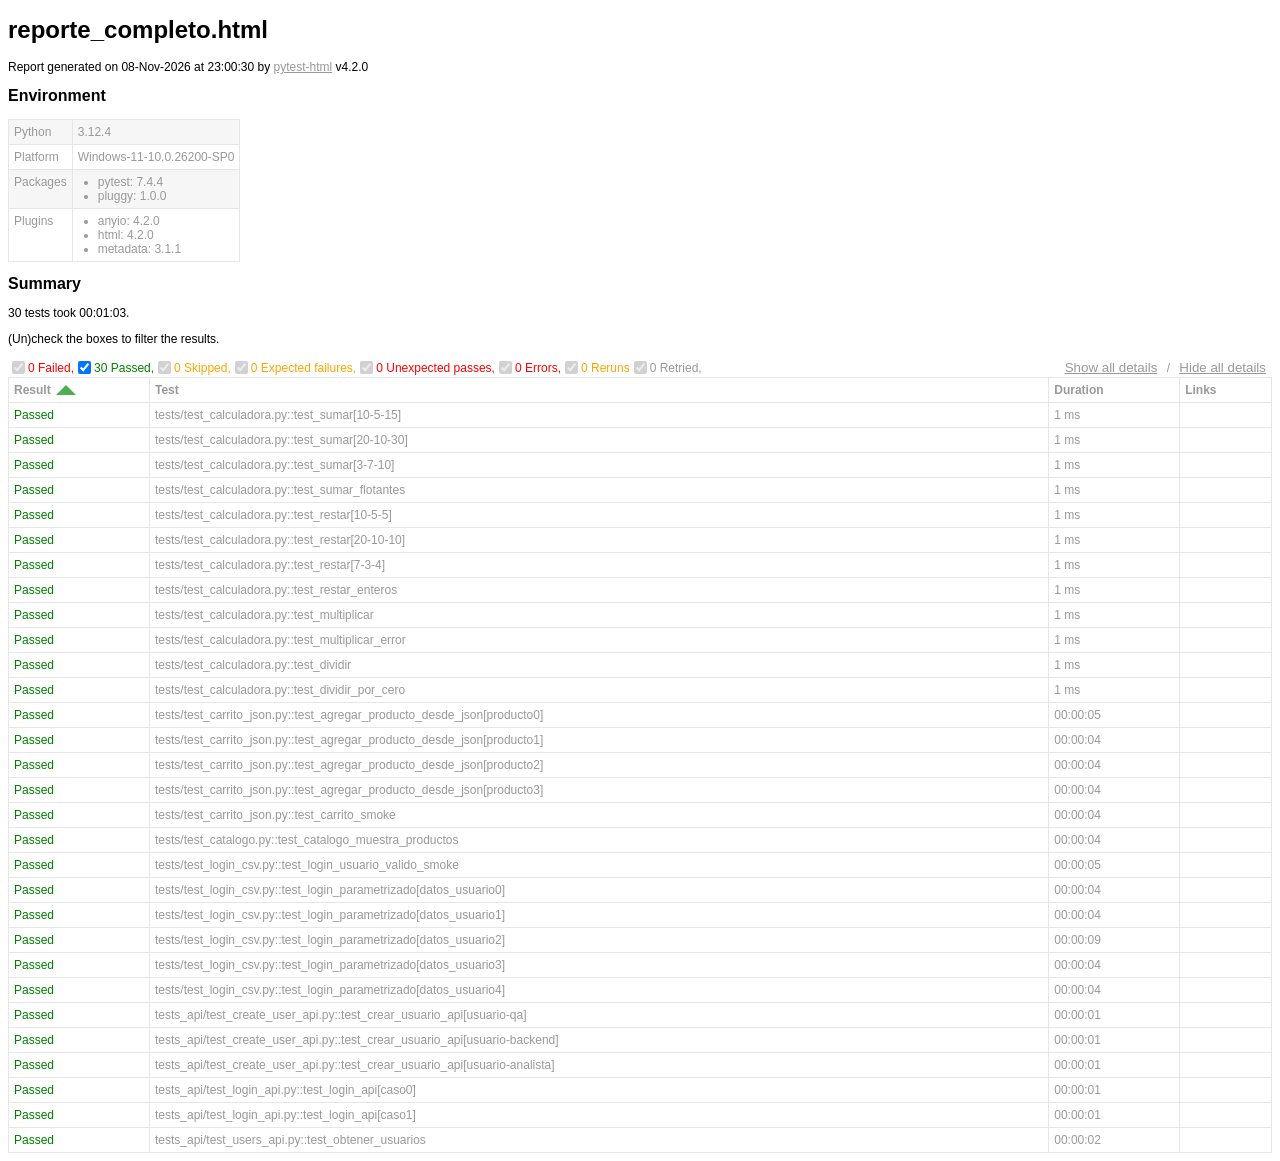
==== reporte_completo.html @ dcd1bd73 "QA: agregar pruebas API de creacion de usuarios y reporte completo" ====
<!DOCTYPE html>
<html>
  <head>
    <meta charset="utf-8"/>
    <title id="head-title">reporte_completo.html</title>
      <style type="text/css">body {
  font-family: Helvetica, Arial, sans-serif;
  font-size: 12px;
  /* do not increase min-width as some may use split screens */
  min-width: 800px;
  color: #999;
}

h1 {
  font-size: 24px;
  color: black;
}

h2 {
  font-size: 16px;
  color: black;
}

p {
  color: black;
}

a {
  color: #999;
}

table {
  border-collapse: collapse;
}

/******************************
 * SUMMARY INFORMATION
 ******************************/
#environment td {
  padding: 5px;
  border: 1px solid #e6e6e6;
  vertical-align: top;
}
#environment tr:nth-child(odd) {
  background-color: #f6f6f6;
}
#environment ul {
  margin: 0;
  padding: 0 20px;
}

/******************************
 * TEST RESULT COLORS
 ******************************/
span.passed,
.passed .col-result {
  color: green;
}

span.skipped,
span.xfailed,
span.rerun,
.skipped .col-result,
.xfailed .col-result,
.rerun .col-result {
  color: orange;
}

span.error,
span.failed,
span.xpassed,
.error .col-result,
.failed .col-result,
.xpassed .col-result {
  color: red;
}

.col-links__extra {
  margin-right: 3px;
}

/******************************
 * RESULTS TABLE
 *
 * 1. Table Layout
 * 2. Extra
 * 3. Sorting items
 *
 ******************************/
/*------------------
 * 1. Table Layout
 *------------------*/
#results-table {
  border: 1px solid #e6e6e6;
  color: #999;
  font-size: 12px;
  width: 100%;
}
#results-table th,
#results-table td {
  padding: 5px;
  border: 1px solid #e6e6e6;
  text-align: left;
}
#results-table th {
  font-weight: bold;
}

/*------------------
 * 2. Extra
 *------------------*/
.logwrapper {
  max-height: 230px;
  overflow-y: scroll;
  background-color: #e6e6e6;
}
.logwrapper.expanded {
  max-height: none;
}
.logwrapper.expanded .logexpander:after {
  content: "collapse [-]";
}
.logwrapper .logexpander {
  z-index: 1;
  position: sticky;
  top: 10px;
  width: max-content;
  border: 1px solid;
  border-radius: 3px;
  padding: 5px 7px;
  margin: 10px 0 10px calc(100% - 80px);
  cursor: pointer;
  background-color: #e6e6e6;
}
.logwrapper .logexpander:after {
  content: "expand [+]";
}
.logwrapper .logexpander:hover {
  color: #000;
  border-color: #000;
}
.logwrapper .log {
  min-height: 40px;
  position: relative;
  top: -50px;
  height: calc(100% + 50px);
  border: 1px solid #e6e6e6;
  color: black;
  display: block;
  font-family: "Courier New", Courier, monospace;
  padding: 5px;
  padding-right: 80px;
  white-space: pre-wrap;
}

div.media {
  border: 1px solid #e6e6e6;
  float: right;
  height: 240px;
  margin: 0 5px;
  overflow: hidden;
  width: 320px;
}

.media-container {
  display: grid;
  grid-template-columns: 25px auto 25px;
  align-items: center;
  flex: 1 1;
  overflow: hidden;
  height: 200px;
}

.media-container--fullscreen {
  grid-template-columns: 0px auto 0px;
}

.media-container__nav--right,
.media-container__nav--left {
  text-align: center;
  cursor: pointer;
}

.media-container__viewport {
  cursor: pointer;
  text-align: center;
  height: inherit;
}
.media-container__viewport img,
.media-container__viewport video {
  object-fit: cover;
  width: 100%;
  max-height: 100%;
}

.media__name,
.media__counter {
  display: flex;
  flex-direction: row;
  justify-content: space-around;
  flex: 0 0 25px;
  align-items: center;
}

.collapsible td:not(.col-links) {
  cursor: pointer;
}
.collapsible td:not(.col-links):hover::after {
  color: #bbb;
  font-style: italic;
  cursor: pointer;
}

.col-result {
  width: 130px;
}
.col-result:hover::after {
  content: " (hide details)";
}

.col-result.collapsed:hover::after {
  content: " (show details)";
}

#environment-header h2:hover::after {
  content: " (hide details)";
  color: #bbb;
  font-style: italic;
  cursor: pointer;
  font-size: 12px;
}

#environment-header.collapsed h2:hover::after {
  content: " (show details)";
  color: #bbb;
  font-style: italic;
  cursor: pointer;
  font-size: 12px;
}

/*------------------
 * 3. Sorting items
 *------------------*/
.sortable {
  cursor: pointer;
}
.sortable.desc:after {
  content: " ";
  position: relative;
  left: 5px;
  bottom: -12.5px;
  border: 10px solid #4caf50;
  border-bottom: 0;
  border-left-color: transparent;
  border-right-color: transparent;
}
.sortable.asc:after {
  content: " ";
  position: relative;
  left: 5px;
  bottom: 12.5px;
  border: 10px solid #4caf50;
  border-top: 0;
  border-left-color: transparent;
  border-right-color: transparent;
}

.hidden, .summary__reload__button.hidden {
  display: none;
}

.summary__data {
  flex: 0 0 550px;
}
.summary__reload {
  flex: 1 1;
  display: flex;
  justify-content: center;
}
.summary__reload__button {
  flex: 0 0 300px;
  display: flex;
  color: white;
  font-weight: bold;
  background-color: #4caf50;
  text-align: center;
  justify-content: center;
  align-items: center;
  border-radius: 3px;
  cursor: pointer;
}
.summary__reload__button:hover {
  background-color: #46a049;
}
.summary__spacer {
  flex: 0 0 550px;
}

.controls {
  display: flex;
  justify-content: space-between;
}

.filters,
.collapse {
  display: flex;
  align-items: center;
}
.filters button,
.collapse button {
  color: #999;
  border: none;
  background: none;
  cursor: pointer;
  text-decoration: underline;
}
.filters button:hover,
.collapse button:hover {
  color: #ccc;
}

.filter__label {
  margin-right: 10px;
}

      </style>
    
  </head>
  <body>
    <h1 id="title">reporte_completo.html</h1>
    <p>Report generated on 08-Nov-2026 at 23:00:30 by <a href="https://pypi.python.org/pypi/pytest-html">pytest-html</a>
        v4.2.0</p>
    <div id="environment-header">
      <h2>Environment</h2>
    </div>
    <table id="environment"></table>
    <!-- TEMPLATES -->
      <template id="template_environment_row">
      <tr>
        <td></td>
        <td></td>
      </tr>
    </template>
    <template id="template_results-table__body--empty">
      <tbody class="results-table-row">
        <tr id="not-found-message">
          <td colspan="4">No results found. Check the filters.</td>
        </tr>
      </tbody>
    </template>
    <template id="template_results-table__tbody">
      <tbody class="results-table-row">
        <tr class="collapsible">
        </tr>
        <tr class="extras-row">
          <td class="extra" colspan="4">
            <div class="extraHTML"></div>
            <div class="media">
              <div class="media-container">
                  <div class="media-container__nav--left">&lt;</div>
                  <div class="media-container__viewport">
                    <img src="" />
                    <video controls>
                      <source src="" type="video/mp4">
                    </video>
                  </div>
                  <div class="media-container__nav--right">&gt;</div>
                </div>
                <div class="media__name"></div>
                <div class="media__counter"></div>
            </div>
            <div class="logwrapper">
              <div class="logexpander"></div>
              <div class="log"></div>
            </div>
          </td>
        </tr>
      </tbody>
    </template>
    <!-- END TEMPLATES -->
    <div class="summary">
      <div class="summary__data">
        <h2>Summary</h2>
        <div class="additional-summary prefix">
        </div>
        <p class="run-count">30 tests took 00:01:03.</p>
        <p class="filter">(Un)check the boxes to filter the results.</p>
        <div class="summary__reload">
          <div class="summary__reload__button hidden" onclick="location.reload()">
            <div>There are still tests running. <br />Reload this page to get the latest results!</div>
          </div>
        </div>
        <div class="summary__spacer"></div>
        <div class="controls">
          <div class="filters">
            <input checked="true" class="filter" name="filter_checkbox" type="checkbox" data-test-result="failed" disabled>
            <span class="failed">0 Failed,</span>
            <input checked="true" class="filter" name="filter_checkbox" type="checkbox" data-test-result="passed" >
            <span class="passed">30 Passed,</span>
            <input checked="true" class="filter" name="filter_checkbox" type="checkbox" data-test-result="skipped" disabled>
            <span class="skipped">0 Skipped,</span>
            <input checked="true" class="filter" name="filter_checkbox" type="checkbox" data-test-result="xfailed" disabled>
            <span class="xfailed">0 Expected failures,</span>
            <input checked="true" class="filter" name="filter_checkbox" type="checkbox" data-test-result="xpassed" disabled>
            <span class="xpassed">0 Unexpected passes,</span>
            <input checked="true" class="filter" name="filter_checkbox" type="checkbox" data-test-result="error" disabled>
            <span class="error">0 Errors,</span>
            <input checked="true" class="filter" name="filter_checkbox" type="checkbox" data-test-result="rerun" disabled>
            <span class="rerun">0 Reruns</span>
            <input checked="true" class="filter" name="filter_checkbox" type="checkbox" data-test-result="retried" disabled>
            <span class="retried">0 Retried,</span>
          </div>
          <div class="collapse">
            <button id="show_all_details">Show all details</button>&nbsp;/&nbsp;<button id="hide_all_details">Hide all details</button>
          </div>
        </div>
      </div>
      <div class="additional-summary summary">
      </div>
      <div class="additional-summary postfix">
      </div>
    </div>
    <table id="results-table">
      <thead id="results-table-head">
        <tr>
          <th class="sortable" data-column-type="result">Result</th>
          <th class="sortable" data-column-type="testId">Test</th>
          <th class="sortable" data-column-type="duration">Duration</th>
          <th>Links</th>
        </tr>
      </thead>
    </table>
  <footer>
    <div id="data-container" data-jsonblob="{&#34;environment&#34;: {&#34;Python&#34;: &#34;3.12.4&#34;, &#34;Platform&#34;: &#34;Windows-11-10.0.26200-SP0&#34;, &#34;Packages&#34;: {&#34;pytest&#34;: &#34;7.4.4&#34;, &#34;pluggy&#34;: &#34;1.0.0&#34;}, &#34;Plugins&#34;: {&#34;anyio&#34;: &#34;4.2.0&#34;, &#34;html&#34;: &#34;4.2.0&#34;, &#34;metadata&#34;: &#34;3.1.1&#34;}}, &#34;tests&#34;: {&#34;tests/test_calculadora.py::test_sumar[10-5-15]&#34;: [{&#34;extras&#34;: [], &#34;result&#34;: &#34;Passed&#34;, &#34;testId&#34;: &#34;tests/test_calculadora.py::test_sumar[10-5-15]&#34;, &#34;duration&#34;: &#34;1 ms&#34;, &#34;resultsTableRow&#34;: [&#34;&lt;td class=\&#34;col-result\&#34;&gt;Passed&lt;/td&gt;&#34;, &#34;&lt;td class=\&#34;col-testId\&#34;&gt;tests/test_calculadora.py::test_sumar[10-5-15]&lt;/td&gt;&#34;, &#34;&lt;td class=\&#34;col-duration\&#34;&gt;1 ms&lt;/td&gt;&#34;, &#34;&lt;td class=\&#34;col-links\&#34;&gt;&lt;/td&gt;&#34;], &#34;log&#34;: &#34;No log output captured.&#34;}], &#34;tests/test_calculadora.py::test_sumar[20-10-30]&#34;: [{&#34;extras&#34;: [], &#34;result&#34;: &#34;Passed&#34;, &#34;testId&#34;: &#34;tests/test_calculadora.py::test_sumar[20-10-30]&#34;, &#34;duration&#34;: &#34;1 ms&#34;, &#34;resultsTableRow&#34;: [&#34;&lt;td class=\&#34;col-result\&#34;&gt;Passed&lt;/td&gt;&#34;, &#34;&lt;td class=\&#34;col-testId\&#34;&gt;tests/test_calculadora.py::test_sumar[20-10-30]&lt;/td&gt;&#34;, &#34;&lt;td class=\&#34;col-duration\&#34;&gt;1 ms&lt;/td&gt;&#34;, &#34;&lt;td class=\&#34;col-links\&#34;&gt;&lt;/td&gt;&#34;], &#34;log&#34;: &#34;No log output captured.&#34;}], &#34;tests/test_calculadora.py::test_sumar[3-7-10]&#34;: [{&#34;extras&#34;: [], &#34;result&#34;: &#34;Passed&#34;, &#34;testId&#34;: &#34;tests/test_calculadora.py::test_sumar[3-7-10]&#34;, &#34;duration&#34;: &#34;1 ms&#34;, &#34;resultsTableRow&#34;: [&#34;&lt;td class=\&#34;col-result\&#34;&gt;Passed&lt;/td&gt;&#34;, &#34;&lt;td class=\&#34;col-testId\&#34;&gt;tests/test_calculadora.py::test_sumar[3-7-10]&lt;/td&gt;&#34;, &#34;&lt;td class=\&#34;col-duration\&#34;&gt;1 ms&lt;/td&gt;&#34;, &#34;&lt;td class=\&#34;col-links\&#34;&gt;&lt;/td&gt;&#34;], &#34;log&#34;: &#34;No log output captured.&#34;}], &#34;tests/test_calculadora.py::test_sumar_flotantes&#34;: [{&#34;extras&#34;: [], &#34;result&#34;: &#34;Passed&#34;, &#34;testId&#34;: &#34;tests/test_calculadora.py::test_sumar_flotantes&#34;, &#34;duration&#34;: &#34;1 ms&#34;, &#34;resultsTableRow&#34;: [&#34;&lt;td class=\&#34;col-result\&#34;&gt;Passed&lt;/td&gt;&#34;, &#34;&lt;td class=\&#34;col-testId\&#34;&gt;tests/test_calculadora.py::test_sumar_flotantes&lt;/td&gt;&#34;, &#34;&lt;td class=\&#34;col-duration\&#34;&gt;1 ms&lt;/td&gt;&#34;, &#34;&lt;td class=\&#34;col-links\&#34;&gt;&lt;/td&gt;&#34;], &#34;log&#34;: &#34;No log output captured.&#34;}], &#34;tests/test_calculadora.py::test_restar[10-5-5]&#34;: [{&#34;extras&#34;: [], &#34;result&#34;: &#34;Passed&#34;, &#34;testId&#34;: &#34;tests/test_calculadora.py::test_restar[10-5-5]&#34;, &#34;duration&#34;: &#34;1 ms&#34;, &#34;resultsTableRow&#34;: [&#34;&lt;td class=\&#34;col-result\&#34;&gt;Passed&lt;/td&gt;&#34;, &#34;&lt;td class=\&#34;col-testId\&#34;&gt;tests/test_calculadora.py::test_restar[10-5-5]&lt;/td&gt;&#34;, &#34;&lt;td class=\&#34;col-duration\&#34;&gt;1 ms&lt;/td&gt;&#34;, &#34;&lt;td class=\&#34;col-links\&#34;&gt;&lt;/td&gt;&#34;], &#34;log&#34;: &#34;No log output captured.&#34;}], &#34;tests/test_calculadora.py::test_restar[20-10-10]&#34;: [{&#34;extras&#34;: [], &#34;result&#34;: &#34;Passed&#34;, &#34;testId&#34;: &#34;tests/test_calculadora.py::test_restar[20-10-10]&#34;, &#34;duration&#34;: &#34;1 ms&#34;, &#34;resultsTableRow&#34;: [&#34;&lt;td class=\&#34;col-result\&#34;&gt;Passed&lt;/td&gt;&#34;, &#34;&lt;td class=\&#34;col-testId\&#34;&gt;tests/test_calculadora.py::test_restar[20-10-10]&lt;/td&gt;&#34;, &#34;&lt;td class=\&#34;col-duration\&#34;&gt;1 ms&lt;/td&gt;&#34;, &#34;&lt;td class=\&#34;col-links\&#34;&gt;&lt;/td&gt;&#34;], &#34;log&#34;: &#34;No log output captured.&#34;}], &#34;tests/test_calculadora.py::test_restar[7-3-4]&#34;: [{&#34;extras&#34;: [], &#34;result&#34;: &#34;Passed&#34;, &#34;testId&#34;: &#34;tests/test_calculadora.py::test_restar[7-3-4]&#34;, &#34;duration&#34;: &#34;1 ms&#34;, &#34;resultsTableRow&#34;: [&#34;&lt;td class=\&#34;col-result\&#34;&gt;Passed&lt;/td&gt;&#34;, &#34;&lt;td class=\&#34;col-testId\&#34;&gt;tests/test_calculadora.py::test_restar[7-3-4]&lt;/td&gt;&#34;, &#34;&lt;td class=\&#34;col-duration\&#34;&gt;1 ms&lt;/td&gt;&#34;, &#34;&lt;td class=\&#34;col-links\&#34;&gt;&lt;/td&gt;&#34;], &#34;log&#34;: &#34;No log output captured.&#34;}], &#34;tests/test_calculadora.py::test_restar_enteros&#34;: [{&#34;extras&#34;: [], &#34;result&#34;: &#34;Passed&#34;, &#34;testId&#34;: &#34;tests/test_calculadora.py::test_restar_enteros&#34;, &#34;duration&#34;: &#34;1 ms&#34;, &#34;resultsTableRow&#34;: [&#34;&lt;td class=\&#34;col-result\&#34;&gt;Passed&lt;/td&gt;&#34;, &#34;&lt;td class=\&#34;col-testId\&#34;&gt;tests/test_calculadora.py::test_restar_enteros&lt;/td&gt;&#34;, &#34;&lt;td class=\&#34;col-duration\&#34;&gt;1 ms&lt;/td&gt;&#34;, &#34;&lt;td class=\&#34;col-links\&#34;&gt;&lt;/td&gt;&#34;], &#34;log&#34;: &#34;No log output captured.&#34;}], &#34;tests/test_calculadora.py::test_multiplicar&#34;: [{&#34;extras&#34;: [], &#34;result&#34;: &#34;Passed&#34;, &#34;testId&#34;: &#34;tests/test_calculadora.py::test_multiplicar&#34;, &#34;duration&#34;: &#34;1 ms&#34;, &#34;resultsTableRow&#34;: [&#34;&lt;td class=\&#34;col-result\&#34;&gt;Passed&lt;/td&gt;&#34;, &#34;&lt;td class=\&#34;col-testId\&#34;&gt;tests/test_calculadora.py::test_multiplicar&lt;/td&gt;&#34;, &#34;&lt;td class=\&#34;col-duration\&#34;&gt;1 ms&lt;/td&gt;&#34;, &#34;&lt;td class=\&#34;col-links\&#34;&gt;&lt;/td&gt;&#34;], &#34;log&#34;: &#34;No log output captured.&#34;}], &#34;tests/test_calculadora.py::test_multiplicar_error&#34;: [{&#34;extras&#34;: [], &#34;result&#34;: &#34;Passed&#34;, &#34;testId&#34;: &#34;tests/test_calculadora.py::test_multiplicar_error&#34;, &#34;duration&#34;: &#34;1 ms&#34;, &#34;resultsTableRow&#34;: [&#34;&lt;td class=\&#34;col-result\&#34;&gt;Passed&lt;/td&gt;&#34;, &#34;&lt;td class=\&#34;col-testId\&#34;&gt;tests/test_calculadora.py::test_multiplicar_error&lt;/td&gt;&#34;, &#34;&lt;td class=\&#34;col-duration\&#34;&gt;1 ms&lt;/td&gt;&#34;, &#34;&lt;td class=\&#34;col-links\&#34;&gt;&lt;/td&gt;&#34;], &#34;log&#34;: &#34;No log output captured.&#34;}], &#34;tests/test_calculadora.py::test_dividir&#34;: [{&#34;extras&#34;: [], &#34;result&#34;: &#34;Passed&#34;, &#34;testId&#34;: &#34;tests/test_calculadora.py::test_dividir&#34;, &#34;duration&#34;: &#34;1 ms&#34;, &#34;resultsTableRow&#34;: [&#34;&lt;td class=\&#34;col-result\&#34;&gt;Passed&lt;/td&gt;&#34;, &#34;&lt;td class=\&#34;col-testId\&#34;&gt;tests/test_calculadora.py::test_dividir&lt;/td&gt;&#34;, &#34;&lt;td class=\&#34;col-duration\&#34;&gt;1 ms&lt;/td&gt;&#34;, &#34;&lt;td class=\&#34;col-links\&#34;&gt;&lt;/td&gt;&#34;], &#34;log&#34;: &#34;No log output captured.&#34;}], &#34;tests/test_calculadora.py::test_dividir_por_cero&#34;: [{&#34;extras&#34;: [], &#34;result&#34;: &#34;Passed&#34;, &#34;testId&#34;: &#34;tests/test_calculadora.py::test_dividir_por_cero&#34;, &#34;duration&#34;: &#34;1 ms&#34;, &#34;resultsTableRow&#34;: [&#34;&lt;td class=\&#34;col-result\&#34;&gt;Passed&lt;/td&gt;&#34;, &#34;&lt;td class=\&#34;col-testId\&#34;&gt;tests/test_calculadora.py::test_dividir_por_cero&lt;/td&gt;&#34;, &#34;&lt;td class=\&#34;col-duration\&#34;&gt;1 ms&lt;/td&gt;&#34;, &#34;&lt;td class=\&#34;col-links\&#34;&gt;&lt;/td&gt;&#34;], &#34;log&#34;: &#34;No log output captured.&#34;}], &#34;tests/test_carrito_json.py::test_agregar_producto_desde_json[producto0]&#34;: [{&#34;extras&#34;: [], &#34;result&#34;: &#34;Passed&#34;, &#34;testId&#34;: &#34;tests/test_carrito_json.py::test_agregar_producto_desde_json[producto0]&#34;, &#34;duration&#34;: &#34;00:00:05&#34;, &#34;resultsTableRow&#34;: [&#34;&lt;td class=\&#34;col-result\&#34;&gt;Passed&lt;/td&gt;&#34;, &#34;&lt;td class=\&#34;col-testId\&#34;&gt;tests/test_carrito_json.py::test_agregar_producto_desde_json[producto0]&lt;/td&gt;&#34;, &#34;&lt;td class=\&#34;col-duration\&#34;&gt;00:00:05&lt;/td&gt;&#34;, &#34;&lt;td class=\&#34;col-links\&#34;&gt;&lt;/td&gt;&#34;], &#34;log&#34;: &#34;No log output captured.&#34;}], &#34;tests/test_carrito_json.py::test_agregar_producto_desde_json[producto1]&#34;: [{&#34;extras&#34;: [], &#34;result&#34;: &#34;Passed&#34;, &#34;testId&#34;: &#34;tests/test_carrito_json.py::test_agregar_producto_desde_json[producto1]&#34;, &#34;duration&#34;: &#34;00:00:04&#34;, &#34;resultsTableRow&#34;: [&#34;&lt;td class=\&#34;col-result\&#34;&gt;Passed&lt;/td&gt;&#34;, &#34;&lt;td class=\&#34;col-testId\&#34;&gt;tests/test_carrito_json.py::test_agregar_producto_desde_json[producto1]&lt;/td&gt;&#34;, &#34;&lt;td class=\&#34;col-duration\&#34;&gt;00:00:04&lt;/td&gt;&#34;, &#34;&lt;td class=\&#34;col-links\&#34;&gt;&lt;/td&gt;&#34;], &#34;log&#34;: &#34;No log output captured.&#34;}], &#34;tests/test_carrito_json.py::test_agregar_producto_desde_json[producto2]&#34;: [{&#34;extras&#34;: [], &#34;result&#34;: &#34;Passed&#34;, &#34;testId&#34;: &#34;tests/test_carrito_json.py::test_agregar_producto_desde_json[producto2]&#34;, &#34;duration&#34;: &#34;00:00:04&#34;, &#34;resultsTableRow&#34;: [&#34;&lt;td class=\&#34;col-result\&#34;&gt;Passed&lt;/td&gt;&#34;, &#34;&lt;td class=\&#34;col-testId\&#34;&gt;tests/test_carrito_json.py::test_agregar_producto_desde_json[producto2]&lt;/td&gt;&#34;, &#34;&lt;td class=\&#34;col-duration\&#34;&gt;00:00:04&lt;/td&gt;&#34;, &#34;&lt;td class=\&#34;col-links\&#34;&gt;&lt;/td&gt;&#34;], &#34;log&#34;: &#34;No log output captured.&#34;}], &#34;tests/test_carrito_json.py::test_agregar_producto_desde_json[producto3]&#34;: [{&#34;extras&#34;: [], &#34;result&#34;: &#34;Passed&#34;, &#34;testId&#34;: &#34;tests/test_carrito_json.py::test_agregar_producto_desde_json[producto3]&#34;, &#34;duration&#34;: &#34;00:00:04&#34;, &#34;resultsTableRow&#34;: [&#34;&lt;td class=\&#34;col-result\&#34;&gt;Passed&lt;/td&gt;&#34;, &#34;&lt;td class=\&#34;col-testId\&#34;&gt;tests/test_carrito_json.py::test_agregar_producto_desde_json[producto3]&lt;/td&gt;&#34;, &#34;&lt;td class=\&#34;col-duration\&#34;&gt;00:00:04&lt;/td&gt;&#34;, &#34;&lt;td class=\&#34;col-links\&#34;&gt;&lt;/td&gt;&#34;], &#34;log&#34;: &#34;No log output captured.&#34;}], &#34;tests/test_carrito_json.py::test_carrito_smoke&#34;: [{&#34;extras&#34;: [], &#34;result&#34;: &#34;Passed&#34;, &#34;testId&#34;: &#34;tests/test_carrito_json.py::test_carrito_smoke&#34;, &#34;duration&#34;: &#34;00:00:04&#34;, &#34;resultsTableRow&#34;: [&#34;&lt;td class=\&#34;col-result\&#34;&gt;Passed&lt;/td&gt;&#34;, &#34;&lt;td class=\&#34;col-testId\&#34;&gt;tests/test_carrito_json.py::test_carrito_smoke&lt;/td&gt;&#34;, &#34;&lt;td class=\&#34;col-duration\&#34;&gt;00:00:04&lt;/td&gt;&#34;, &#34;&lt;td class=\&#34;col-links\&#34;&gt;&lt;/td&gt;&#34;], &#34;log&#34;: &#34;No log output captured.&#34;}], &#34;tests/test_catalogo.py::test_catalogo_muestra_productos&#34;: [{&#34;extras&#34;: [], &#34;result&#34;: &#34;Passed&#34;, &#34;testId&#34;: &#34;tests/test_catalogo.py::test_catalogo_muestra_productos&#34;, &#34;duration&#34;: &#34;00:00:04&#34;, &#34;resultsTableRow&#34;: [&#34;&lt;td class=\&#34;col-result\&#34;&gt;Passed&lt;/td&gt;&#34;, &#34;&lt;td class=\&#34;col-testId\&#34;&gt;tests/test_catalogo.py::test_catalogo_muestra_productos&lt;/td&gt;&#34;, &#34;&lt;td class=\&#34;col-duration\&#34;&gt;00:00:04&lt;/td&gt;&#34;, &#34;&lt;td class=\&#34;col-links\&#34;&gt;&lt;/td&gt;&#34;], &#34;log&#34;: &#34;----------------------------- Captured stdout call -----------------------------\nPrimer producto: Sauce Labs Backpack\nPrecio: $29.99\n&#34;}], &#34;tests/test_login_csv.py::test_login_usuario_valido_smoke&#34;: [{&#34;extras&#34;: [], &#34;result&#34;: &#34;Passed&#34;, &#34;testId&#34;: &#34;tests/test_login_csv.py::test_login_usuario_valido_smoke&#34;, &#34;duration&#34;: &#34;00:00:05&#34;, &#34;resultsTableRow&#34;: [&#34;&lt;td class=\&#34;col-result\&#34;&gt;Passed&lt;/td&gt;&#34;, &#34;&lt;td class=\&#34;col-testId\&#34;&gt;tests/test_login_csv.py::test_login_usuario_valido_smoke&lt;/td&gt;&#34;, &#34;&lt;td class=\&#34;col-duration\&#34;&gt;00:00:05&lt;/td&gt;&#34;, &#34;&lt;td class=\&#34;col-links\&#34;&gt;&lt;/td&gt;&#34;], &#34;log&#34;: &#34;No log output captured.&#34;}], &#34;tests/test_login_csv.py::test_login_parametrizado[datos_usuario0]&#34;: [{&#34;extras&#34;: [], &#34;result&#34;: &#34;Passed&#34;, &#34;testId&#34;: &#34;tests/test_login_csv.py::test_login_parametrizado[datos_usuario0]&#34;, &#34;duration&#34;: &#34;00:00:04&#34;, &#34;resultsTableRow&#34;: [&#34;&lt;td class=\&#34;col-result\&#34;&gt;Passed&lt;/td&gt;&#34;, &#34;&lt;td class=\&#34;col-testId\&#34;&gt;tests/test_login_csv.py::test_login_parametrizado[datos_usuario0]&lt;/td&gt;&#34;, &#34;&lt;td class=\&#34;col-duration\&#34;&gt;00:00:04&lt;/td&gt;&#34;, &#34;&lt;td class=\&#34;col-links\&#34;&gt;&lt;/td&gt;&#34;], &#34;log&#34;: &#34;No log output captured.&#34;}], &#34;tests/test_login_csv.py::test_login_parametrizado[datos_usuario1]&#34;: [{&#34;extras&#34;: [], &#34;result&#34;: &#34;Passed&#34;, &#34;testId&#34;: &#34;tests/test_login_csv.py::test_login_parametrizado[datos_usuario1]&#34;, &#34;duration&#34;: &#34;00:00:04&#34;, &#34;resultsTableRow&#34;: [&#34;&lt;td class=\&#34;col-result\&#34;&gt;Passed&lt;/td&gt;&#34;, &#34;&lt;td class=\&#34;col-testId\&#34;&gt;tests/test_login_csv.py::test_login_parametrizado[datos_usuario1]&lt;/td&gt;&#34;, &#34;&lt;td class=\&#34;col-duration\&#34;&gt;00:00:04&lt;/td&gt;&#34;, &#34;&lt;td class=\&#34;col-links\&#34;&gt;&lt;/td&gt;&#34;], &#34;log&#34;: &#34;No log output captured.&#34;}], &#34;tests/test_login_csv.py::test_login_parametrizado[datos_usuario2]&#34;: [{&#34;extras&#34;: [], &#34;result&#34;: &#34;Passed&#34;, &#34;testId&#34;: &#34;tests/test_login_csv.py::test_login_parametrizado[datos_usuario2]&#34;, &#34;duration&#34;: &#34;00:00:09&#34;, &#34;resultsTableRow&#34;: [&#34;&lt;td class=\&#34;col-result\&#34;&gt;Passed&lt;/td&gt;&#34;, &#34;&lt;td class=\&#34;col-testId\&#34;&gt;tests/test_login_csv.py::test_login_parametrizado[datos_usuario2]&lt;/td&gt;&#34;, &#34;&lt;td class=\&#34;col-duration\&#34;&gt;00:00:09&lt;/td&gt;&#34;, &#34;&lt;td class=\&#34;col-links\&#34;&gt;&lt;/td&gt;&#34;], &#34;log&#34;: &#34;No log output captured.&#34;}], &#34;tests/test_login_csv.py::test_login_parametrizado[datos_usuario3]&#34;: [{&#34;extras&#34;: [], &#34;result&#34;: &#34;Passed&#34;, &#34;testId&#34;: &#34;tests/test_login_csv.py::test_login_parametrizado[datos_usuario3]&#34;, &#34;duration&#34;: &#34;00:00:04&#34;, &#34;resultsTableRow&#34;: [&#34;&lt;td class=\&#34;col-result\&#34;&gt;Passed&lt;/td&gt;&#34;, &#34;&lt;td class=\&#34;col-testId\&#34;&gt;tests/test_login_csv.py::test_login_parametrizado[datos_usuario3]&lt;/td&gt;&#34;, &#34;&lt;td class=\&#34;col-duration\&#34;&gt;00:00:04&lt;/td&gt;&#34;, &#34;&lt;td class=\&#34;col-links\&#34;&gt;&lt;/td&gt;&#34;], &#34;log&#34;: &#34;No log output captured.&#34;}], &#34;tests/test_login_csv.py::test_login_parametrizado[datos_usuario4]&#34;: [{&#34;extras&#34;: [], &#34;result&#34;: &#34;Passed&#34;, &#34;testId&#34;: &#34;tests/test_login_csv.py::test_login_parametrizado[datos_usuario4]&#34;, &#34;duration&#34;: &#34;00:00:04&#34;, &#34;resultsTableRow&#34;: [&#34;&lt;td class=\&#34;col-result\&#34;&gt;Passed&lt;/td&gt;&#34;, &#34;&lt;td class=\&#34;col-testId\&#34;&gt;tests/test_login_csv.py::test_login_parametrizado[datos_usuario4]&lt;/td&gt;&#34;, &#34;&lt;td class=\&#34;col-duration\&#34;&gt;00:00:04&lt;/td&gt;&#34;, &#34;&lt;td class=\&#34;col-links\&#34;&gt;&lt;/td&gt;&#34;], &#34;log&#34;: &#34;No log output captured.&#34;}], &#34;tests_api/test_create_user_api.py::test_crear_usuario_api[usuario-qa]&#34;: [{&#34;extras&#34;: [], &#34;result&#34;: &#34;Passed&#34;, &#34;testId&#34;: &#34;tests_api/test_create_user_api.py::test_crear_usuario_api[usuario-qa]&#34;, &#34;duration&#34;: &#34;00:00:01&#34;, &#34;resultsTableRow&#34;: [&#34;&lt;td class=\&#34;col-result\&#34;&gt;Passed&lt;/td&gt;&#34;, &#34;&lt;td class=\&#34;col-testId\&#34;&gt;tests_api/test_create_user_api.py::test_crear_usuario_api[usuario-qa]&lt;/td&gt;&#34;, &#34;&lt;td class=\&#34;col-duration\&#34;&gt;00:00:01&lt;/td&gt;&#34;, &#34;&lt;td class=\&#34;col-links\&#34;&gt;&lt;/td&gt;&#34;], &#34;log&#34;: &#34;No log output captured.&#34;}], &#34;tests_api/test_create_user_api.py::test_crear_usuario_api[usuario-backend]&#34;: [{&#34;extras&#34;: [], &#34;result&#34;: &#34;Passed&#34;, &#34;testId&#34;: &#34;tests_api/test_create_user_api.py::test_crear_usuario_api[usuario-backend]&#34;, &#34;duration&#34;: &#34;00:00:01&#34;, &#34;resultsTableRow&#34;: [&#34;&lt;td class=\&#34;col-result\&#34;&gt;Passed&lt;/td&gt;&#34;, &#34;&lt;td class=\&#34;col-testId\&#34;&gt;tests_api/test_create_user_api.py::test_crear_usuario_api[usuario-backend]&lt;/td&gt;&#34;, &#34;&lt;td class=\&#34;col-duration\&#34;&gt;00:00:01&lt;/td&gt;&#34;, &#34;&lt;td class=\&#34;col-links\&#34;&gt;&lt;/td&gt;&#34;], &#34;log&#34;: &#34;No log output captured.&#34;}], &#34;tests_api/test_create_user_api.py::test_crear_usuario_api[usuario-analista]&#34;: [{&#34;extras&#34;: [], &#34;result&#34;: &#34;Passed&#34;, &#34;testId&#34;: &#34;tests_api/test_create_user_api.py::test_crear_usuario_api[usuario-analista]&#34;, &#34;duration&#34;: &#34;00:00:01&#34;, &#34;resultsTableRow&#34;: [&#34;&lt;td class=\&#34;col-result\&#34;&gt;Passed&lt;/td&gt;&#34;, &#34;&lt;td class=\&#34;col-testId\&#34;&gt;tests_api/test_create_user_api.py::test_crear_usuario_api[usuario-analista]&lt;/td&gt;&#34;, &#34;&lt;td class=\&#34;col-duration\&#34;&gt;00:00:01&lt;/td&gt;&#34;, &#34;&lt;td class=\&#34;col-links\&#34;&gt;&lt;/td&gt;&#34;], &#34;log&#34;: &#34;No log output captured.&#34;}], &#34;tests_api/test_login_api.py::test_login_api[caso0]&#34;: [{&#34;extras&#34;: [], &#34;result&#34;: &#34;Passed&#34;, &#34;testId&#34;: &#34;tests_api/test_login_api.py::test_login_api[caso0]&#34;, &#34;duration&#34;: &#34;00:00:01&#34;, &#34;resultsTableRow&#34;: [&#34;&lt;td class=\&#34;col-result\&#34;&gt;Passed&lt;/td&gt;&#34;, &#34;&lt;td class=\&#34;col-testId\&#34;&gt;tests_api/test_login_api.py::test_login_api[caso0]&lt;/td&gt;&#34;, &#34;&lt;td class=\&#34;col-duration\&#34;&gt;00:00:01&lt;/td&gt;&#34;, &#34;&lt;td class=\&#34;col-links\&#34;&gt;&lt;/td&gt;&#34;], &#34;log&#34;: &#34;No log output captured.&#34;}], &#34;tests_api/test_login_api.py::test_login_api[caso1]&#34;: [{&#34;extras&#34;: [], &#34;result&#34;: &#34;Passed&#34;, &#34;testId&#34;: &#34;tests_api/test_login_api.py::test_login_api[caso1]&#34;, &#34;duration&#34;: &#34;00:00:01&#34;, &#34;resultsTableRow&#34;: [&#34;&lt;td class=\&#34;col-result\&#34;&gt;Passed&lt;/td&gt;&#34;, &#34;&lt;td class=\&#34;col-testId\&#34;&gt;tests_api/test_login_api.py::test_login_api[caso1]&lt;/td&gt;&#34;, &#34;&lt;td class=\&#34;col-duration\&#34;&gt;00:00:01&lt;/td&gt;&#34;, &#34;&lt;td class=\&#34;col-links\&#34;&gt;&lt;/td&gt;&#34;], &#34;log&#34;: &#34;No log output captured.&#34;}], &#34;tests_api/test_users_api.py::test_obtener_usuarios&#34;: [{&#34;extras&#34;: [], &#34;result&#34;: &#34;Passed&#34;, &#34;testId&#34;: &#34;tests_api/test_users_api.py::test_obtener_usuarios&#34;, &#34;duration&#34;: &#34;00:00:02&#34;, &#34;resultsTableRow&#34;: [&#34;&lt;td class=\&#34;col-result\&#34;&gt;Passed&lt;/td&gt;&#34;, &#34;&lt;td class=\&#34;col-testId\&#34;&gt;tests_api/test_users_api.py::test_obtener_usuarios&lt;/td&gt;&#34;, &#34;&lt;td class=\&#34;col-duration\&#34;&gt;00:00:02&lt;/td&gt;&#34;, &#34;&lt;td class=\&#34;col-links\&#34;&gt;&lt;/td&gt;&#34;], &#34;log&#34;: &#34;No log output captured.&#34;}]}, &#34;renderCollapsed&#34;: [&#34;passed&#34;], &#34;initialSort&#34;: &#34;result&#34;, &#34;title&#34;: &#34;reporte_completo.html&#34;}"></div>
    <script>
      (function(){function r(e,n,t){function o(i,f){if(!n[i]){if(!e[i]){var c="function"==typeof require&&require;if(!f&&c)return c(i,!0);if(u)return u(i,!0);var a=new Error("Cannot find module '"+i+"'");throw a.code="MODULE_NOT_FOUND",a}var p=n[i]={exports:{}};e[i][0].call(p.exports,function(r){var n=e[i][1][r];return o(n||r)},p,p.exports,r,e,n,t)}return n[i].exports}for(var u="function"==typeof require&&require,i=0;i<t.length;i++)o(t[i]);return o}return r})()({1:[function(require,module,exports){
const { getCollapsedCategory, setCollapsedIds } = require('./storage.js')

class DataManager {
    setManager(data) {
        const collapsedCategories = [...getCollapsedCategory(data.renderCollapsed)]
        const collapsedIds = []
        const tests = Object.values(data.tests).flat().map((test, index) => {
            const collapsed = collapsedCategories.includes(test.result.toLowerCase())
            const id = `test_${index}`
            if (collapsed) {
                collapsedIds.push(id)
            }
            return {
                ...test,
                id,
                collapsed,
            }
        })
        const dataBlob = { ...data, tests }
        this.data = { ...dataBlob }
        this.renderData = { ...dataBlob }
        setCollapsedIds(collapsedIds)
    }

    get allData() {
        return { ...this.data }
    }

    resetRender() {
        this.renderData = { ...this.data }
    }

    setRender(data) {
        this.renderData.tests = [...data]
    }

    toggleCollapsedItem(id) {
        this.renderData.tests = this.renderData.tests.map((test) =>
            test.id === id ? { ...test, collapsed: !test.collapsed } : test,
        )
    }

    set allCollapsed(collapsed) {
        this.renderData = { ...this.renderData, tests: [...this.renderData.tests.map((test) => (
            { ...test, collapsed }
        ))] }
    }

    get testSubset() {
        return [...this.renderData.tests]
    }

    get environment() {
        return this.renderData.environment
    }

    get initialSort() {
        return this.data.initialSort
    }
}

module.exports = {
    manager: new DataManager(),
}

},{"./storage.js":8}],2:[function(require,module,exports){
const mediaViewer = require('./mediaviewer.js')
const templateEnvRow = document.getElementById('template_environment_row')
const templateResult = document.getElementById('template_results-table__tbody')

function htmlToElements(html) {
    const temp = document.createElement('template')
    temp.innerHTML = html
    return temp.content.childNodes
}

const find = (selector, elem) => {
    if (!elem) {
        elem = document
    }
    return elem.querySelector(selector)
}

const findAll = (selector, elem) => {
    if (!elem) {
        elem = document
    }
    return [...elem.querySelectorAll(selector)]
}

const dom = {
    getStaticRow: (key, value) => {
        const envRow = templateEnvRow.content.cloneNode(true)
        const isObj = typeof value === 'object' && value !== null
        const values = isObj ? Object.keys(value).map((k) => `${k}: ${value[k]}`) : null

        const valuesElement = htmlToElements(
            values ? `<ul>${values.map((val) => `<li>${val}</li>`).join('')}<ul>` : `<div>${value}</div>`)[0]
        const td = findAll('td', envRow)
        td[0].textContent = key
        td[1].appendChild(valuesElement)

        return envRow
    },
    getResultTBody: ({ testId, id, log, extras, resultsTableRow, tableHtml, result, collapsed }) => {
        const resultBody = templateResult.content.cloneNode(true)
        resultBody.querySelector('tbody').classList.add(result.toLowerCase())
        resultBody.querySelector('tbody').id = testId
        resultBody.querySelector('.collapsible').dataset.id = id

        resultsTableRow.forEach((html) => {
            const t = document.createElement('template')
            t.innerHTML = html
            resultBody.querySelector('.collapsible').appendChild(t.content)
        })

        if (log) {
            // Wrap lines starting with "E" with span.error to color those lines red
            const wrappedLog = log.replace(/^E.*$/gm, (match) => `<span class="error">${match}</span>`)
            resultBody.querySelector('.log').innerHTML = wrappedLog
        } else {
            resultBody.querySelector('.log').remove()
        }

        if (collapsed) {
            resultBody.querySelector('.collapsible > .col-result')?.classList.add('collapsed')
            resultBody.querySelector('.extras-row').classList.add('hidden')
        } else {
            resultBody.querySelector('.collapsible > .col-result')?.classList.remove('collapsed')
        }

        const media = []
        extras?.forEach(({ name, format_type, content }) => {
            if (['image', 'video'].includes(format_type)) {
                media.push({ path: content, name, format_type })
            }

            if (format_type === 'html') {
                resultBody.querySelector('.extraHTML').insertAdjacentHTML('beforeend', `<div>${content}</div>`)
            }
        })
        mediaViewer.setup(resultBody, media)

        // Add custom html from the pytest_html_results_table_html hook
        tableHtml?.forEach((item) => {
            resultBody.querySelector('td[class="extra"]').insertAdjacentHTML('beforeend', item)
        })

        return resultBody
    },
}

module.exports = {
    dom,
    htmlToElements,
    find,
    findAll,
}

},{"./mediaviewer.js":6}],3:[function(require,module,exports){
const { manager } = require('./datamanager.js')
const { doSort } = require('./sort.js')
const storageModule = require('./storage.js')

const getFilteredSubSet = (filter) =>
    manager.allData.tests.filter(({ result }) => filter.includes(result.toLowerCase()))

const doInitFilter = () => {
    const currentFilter = storageModule.getVisible()
    const filteredSubset = getFilteredSubSet(currentFilter)
    manager.setRender(filteredSubset)
}

const doFilter = (type, show) => {
    if (show) {
        storageModule.showCategory(type)
    } else {
        storageModule.hideCategory(type)
    }

    const currentFilter = storageModule.getVisible()
    const filteredSubset = getFilteredSubSet(currentFilter)
    manager.setRender(filteredSubset)

    const sortColumn = storageModule.getSort()
    doSort(sortColumn, true)
}

module.exports = {
    doFilter,
    doInitFilter,
}

},{"./datamanager.js":1,"./sort.js":7,"./storage.js":8}],4:[function(require,module,exports){
const { redraw, bindEvents, renderStatic } = require('./main.js')
const { doInitFilter } = require('./filter.js')
const { doInitSort } = require('./sort.js')
const { manager } = require('./datamanager.js')
const data = JSON.parse(document.getElementById('data-container').dataset.jsonblob)

function init() {
    manager.setManager(data)
    doInitFilter()
    doInitSort()
    renderStatic()
    redraw()
    bindEvents()
}

init()

},{"./datamanager.js":1,"./filter.js":3,"./main.js":5,"./sort.js":7}],5:[function(require,module,exports){
const { dom, find, findAll } = require('./dom.js')
const { manager } = require('./datamanager.js')
const { doSort } = require('./sort.js')
const { doFilter } = require('./filter.js')
const {
    getVisible,
    getCollapsedIds,
    setCollapsedIds,
    getSort,
    getSortDirection,
    possibleFilters,
} = require('./storage.js')

const removeChildren = (node) => {
    while (node.firstChild) {
        node.removeChild(node.firstChild)
    }
}

const renderStatic = () => {
    const renderEnvironmentTable = () => {
        const environment = manager.environment
        const rows = Object.keys(environment).map((key) => dom.getStaticRow(key, environment[key]))
        const table = document.getElementById('environment')
        removeChildren(table)
        rows.forEach((row) => table.appendChild(row))
    }
    renderEnvironmentTable()
}

const addItemToggleListener = (elem) => {
    elem.addEventListener('click', ({ target }) => {
        const id = target.parentElement.dataset.id
        manager.toggleCollapsedItem(id)

        const collapsedIds = getCollapsedIds()
        if (collapsedIds.includes(id)) {
            const updated = collapsedIds.filter((item) => item !== id)
            setCollapsedIds(updated)
        } else {
            collapsedIds.push(id)
            setCollapsedIds(collapsedIds)
        }
        redraw()
    })
}

const renderContent = (tests) => {
    const sortAttr = getSort(manager.initialSort)
    const sortAsc = JSON.parse(getSortDirection())
    const rows = tests.map(dom.getResultTBody)
    const table = document.getElementById('results-table')
    const tableHeader = document.getElementById('results-table-head')

    const newTable = document.createElement('table')
    newTable.id = 'results-table'

    // remove all sorting classes and set the relevant
    findAll('.sortable', tableHeader).forEach((elem) => elem.classList.remove('asc', 'desc'))
    tableHeader.querySelector(`.sortable[data-column-type="${sortAttr}"]`)?.classList.add(sortAsc ? 'desc' : 'asc')
    newTable.appendChild(tableHeader)

    if (!rows.length) {
        const emptyTable = document.getElementById('template_results-table__body--empty').content.cloneNode(true)
        newTable.appendChild(emptyTable)
    } else {
        rows.forEach((row) => {
            if (!!row) {
                findAll('.collapsible td:not(.col-links', row).forEach(addItemToggleListener)
                find('.logexpander', row).addEventListener('click',
                    (evt) => evt.target.parentNode.classList.toggle('expanded'),
                )
                newTable.appendChild(row)
            }
        })
    }

    table.replaceWith(newTable)
}

const renderDerived = () => {
    const currentFilter = getVisible()
    possibleFilters.forEach((result) => {
        const input = document.querySelector(`input[data-test-result="${result}"]`)
        input.checked = currentFilter.includes(result)
    })
}

const bindEvents = () => {
    const filterColumn = (evt) => {
        const { target: element } = evt
        const { testResult } = element.dataset

        doFilter(testResult, element.checked)
        const collapsedIds = getCollapsedIds()
        const updated = manager.renderData.tests.map((test) => {
            return {
                ...test,
                collapsed: collapsedIds.includes(test.id),
            }
        })
        manager.setRender(updated)
        redraw()
    }

    const header = document.getElementById('environment-header')
    header.addEventListener('click', () => {
        const table = document.getElementById('environment')
        table.classList.toggle('hidden')
        header.classList.toggle('collapsed')
    })

    findAll('input[name="filter_checkbox"]').forEach((elem) => {
        elem.addEventListener('click', filterColumn)
    })

    findAll('.sortable').forEach((elem) => {
        elem.addEventListener('click', (evt) => {
            const { target: element } = evt
            const { columnType } = element.dataset
            doSort(columnType)
            redraw()
        })
    })

    document.getElementById('show_all_details').addEventListener('click', () => {
        manager.allCollapsed = false
        setCollapsedIds([])
        redraw()
    })
    document.getElementById('hide_all_details').addEventListener('click', () => {
        manager.allCollapsed = true
        const allIds = manager.renderData.tests.map((test) => test.id)
        setCollapsedIds(allIds)
        redraw()
    })
}

const redraw = () => {
    const { testSubset } = manager

    renderContent(testSubset)
    renderDerived()
}

module.exports = {
    redraw,
    bindEvents,
    renderStatic,
}

},{"./datamanager.js":1,"./dom.js":2,"./filter.js":3,"./sort.js":7,"./storage.js":8}],6:[function(require,module,exports){
class MediaViewer {
    constructor(assets) {
        this.assets = assets
        this.index = 0
    }

    nextActive() {
        this.index = this.index === this.assets.length - 1 ? 0 : this.index + 1
        return [this.activeFile, this.index]
    }

    prevActive() {
        this.index = this.index === 0 ? this.assets.length - 1 : this.index -1
        return [this.activeFile, this.index]
    }

    get currentIndex() {
        return this.index
    }

    get activeFile() {
        return this.assets[this.index]
    }
}


const setup = (resultBody, assets) => {
    if (!assets.length) {
        resultBody.querySelector('.media').classList.add('hidden')
        return
    }

    const mediaViewer = new MediaViewer(assets)
    const container = resultBody.querySelector('.media-container')
    const leftArrow = resultBody.querySelector('.media-container__nav--left')
    const rightArrow = resultBody.querySelector('.media-container__nav--right')
    const mediaName = resultBody.querySelector('.media__name')
    const counter = resultBody.querySelector('.media__counter')
    const imageEl = resultBody.querySelector('img')
    const sourceEl = resultBody.querySelector('source')
    const videoEl = resultBody.querySelector('video')

    const setImg = (media, index) => {
        if (media?.format_type === 'image') {
            imageEl.src = media.path

            imageEl.classList.remove('hidden')
            videoEl.classList.add('hidden')
        } else if (media?.format_type === 'video') {
            sourceEl.src = media.path

            videoEl.classList.remove('hidden')
            imageEl.classList.add('hidden')
        }

        mediaName.innerText = media?.name
        counter.innerText = `${index + 1} / ${assets.length}`
    }
    setImg(mediaViewer.activeFile, mediaViewer.currentIndex)

    const moveLeft = () => {
        const [media, index] = mediaViewer.prevActive()
        setImg(media, index)
    }
    const doRight = () => {
        const [media, index] = mediaViewer.nextActive()
        setImg(media, index)
    }
    const openImg = () => {
        window.open(mediaViewer.activeFile.path, '_blank')
    }
    if (assets.length === 1) {
        container.classList.add('media-container--fullscreen')
    } else {
        leftArrow.addEventListener('click', moveLeft)
        rightArrow.addEventListener('click', doRight)
    }
    imageEl.addEventListener('click', openImg)
}

module.exports = {
    setup,
}

},{}],7:[function(require,module,exports){
const { manager } = require('./datamanager.js')
const storageModule = require('./storage.js')

const genericSort = (list, key, ascending, customOrder) => {
    let sorted
    if (customOrder) {
        sorted = list.sort((a, b) => {
            const aValue = a.result.toLowerCase()
            const bValue = b.result.toLowerCase()

            const aIndex = customOrder.findIndex((item) => item.toLowerCase() === aValue)
            const bIndex = customOrder.findIndex((item) => item.toLowerCase() === bValue)

            // Compare the indices to determine the sort order
            return aIndex - bIndex
        })
    } else {
        sorted = list.sort((a, b) => a[key] === b[key] ? 0 : a[key] > b[key] ? 1 : -1)
    }

    if (ascending) {
        sorted.reverse()
    }
    return sorted
}

const durationSort = (list, ascending) => {
    const parseDuration = (duration) => {
        if (duration.includes(':')) {
            // If it's in the format "HH:mm:ss"
            const [hours, minutes, seconds] = duration.split(':').map(Number)
            return (hours * 3600 + minutes * 60 + seconds) * 1000
        } else {
            // If it's in the format "nnn ms"
            return parseInt(duration)
        }
    }
    const sorted = list.sort((a, b) => parseDuration(a['duration']) - parseDuration(b['duration']))
    if (ascending) {
        sorted.reverse()
    }
    return sorted
}

const doInitSort = () => {
    const type = storageModule.getSort(manager.initialSort)
    const ascending = storageModule.getSortDirection()
    const list = manager.testSubset
    const initialOrder = ['Error', 'Failed', 'Rerun', 'XFailed', 'XPassed', 'Skipped', 'Passed']

    storageModule.setSort(type)
    storageModule.setSortDirection(ascending)

    if (type?.toLowerCase() === 'original') {
        manager.setRender(list)
    } else {
        let sortedList
        switch (type) {
        case 'duration':
            sortedList = durationSort(list, ascending)
            break
        case 'result':
            sortedList = genericSort(list, type, ascending, initialOrder)
            break
        default:
            sortedList = genericSort(list, type, ascending)
            break
        }
        manager.setRender(sortedList)
    }
}

const doSort = (type, skipDirection) => {
    const newSortType = storageModule.getSort(manager.initialSort) !== type
    const currentAsc = storageModule.getSortDirection()
    let ascending
    if (skipDirection) {
        ascending = currentAsc
    } else {
        ascending = newSortType ? false : !currentAsc
    }
    storageModule.setSort(type)
    storageModule.setSortDirection(ascending)

    const list = manager.testSubset
    const sortedList = type === 'duration' ? durationSort(list, ascending) : genericSort(list, type, ascending)
    manager.setRender(sortedList)
}

module.exports = {
    doInitSort,
    doSort,
}

},{"./datamanager.js":1,"./storage.js":8}],8:[function(require,module,exports){
const possibleFilters = [
    'passed',
    'skipped',
    'failed',
    'error',
    'xfailed',
    'xpassed',
    'rerun',
]

const getVisible = () => {
    const url = new URL(window.location.href)
    const settings = new URLSearchParams(url.search).get('visible')
    const lower = (item) => {
        const lowerItem = item.toLowerCase()
        if (possibleFilters.includes(lowerItem)) {
            return lowerItem
        }
        return null
    }
    return settings === null ?
        possibleFilters :
        [...new Set(settings?.split(',').map(lower).filter((item) => item))]
}

const hideCategory = (categoryToHide) => {
    const url = new URL(window.location.href)
    const visibleParams = new URLSearchParams(url.search).get('visible')
    const currentVisible = visibleParams ? visibleParams.split(',') : [...possibleFilters]
    const settings = [...new Set(currentVisible)].filter((f) => f !== categoryToHide).join(',')

    url.searchParams.set('visible', settings)
    window.history.pushState({}, null, unescape(url.href))
}

const showCategory = (categoryToShow) => {
    if (typeof window === 'undefined') {
        return
    }
    const url = new URL(window.location.href)
    const currentVisible = new URLSearchParams(url.search).get('visible')?.split(',').filter(Boolean) ||
        [...possibleFilters]
    const settings = [...new Set([categoryToShow, ...currentVisible])]
    const noFilter = possibleFilters.length === settings.length || !settings.length

    noFilter ? url.searchParams.delete('visible') : url.searchParams.set('visible', settings.join(','))
    window.history.pushState({}, null, unescape(url.href))
}

const getSort = (initialSort) => {
    const url = new URL(window.location.href)
    let sort = new URLSearchParams(url.search).get('sort')
    if (!sort) {
        sort = initialSort || 'result'
    }
    return sort
}

const setSort = (type) => {
    const url = new URL(window.location.href)
    url.searchParams.set('sort', type)
    window.history.pushState({}, null, unescape(url.href))
}

const getCollapsedCategory = (renderCollapsed) => {
    let categories
    if (typeof window !== 'undefined') {
        const url = new URL(window.location.href)
        const collapsedItems = new URLSearchParams(url.search).get('collapsed')
        switch (true) {
        case !renderCollapsed && collapsedItems === null:
            categories = ['passed']
            break
        case collapsedItems?.length === 0 || /^["']{2}$/.test(collapsedItems):
            categories = []
            break
        case /^all$/.test(collapsedItems) || collapsedItems === null && /^all$/.test(renderCollapsed):
            categories = [...possibleFilters]
            break
        default:
            categories = collapsedItems?.split(',').map((item) => item.toLowerCase()) || renderCollapsed
            break
        }
    } else {
        categories = []
    }
    return categories
}

const getSortDirection = () => JSON.parse(sessionStorage.getItem('sortAsc')) || false
const setSortDirection = (ascending) => sessionStorage.setItem('sortAsc', ascending)

const getCollapsedIds = () => JSON.parse(sessionStorage.getItem('collapsedIds')) || []
const setCollapsedIds = (list) => sessionStorage.setItem('collapsedIds', JSON.stringify(list))

module.exports = {
    getVisible,
    hideCategory,
    showCategory,
    getCollapsedIds,
    setCollapsedIds,
    getSort,
    setSort,
    getSortDirection,
    setSortDirection,
    getCollapsedCategory,
    possibleFilters,
}

},{}]},{},[4]);
    </script>
  </footer>
  </body>
</html>
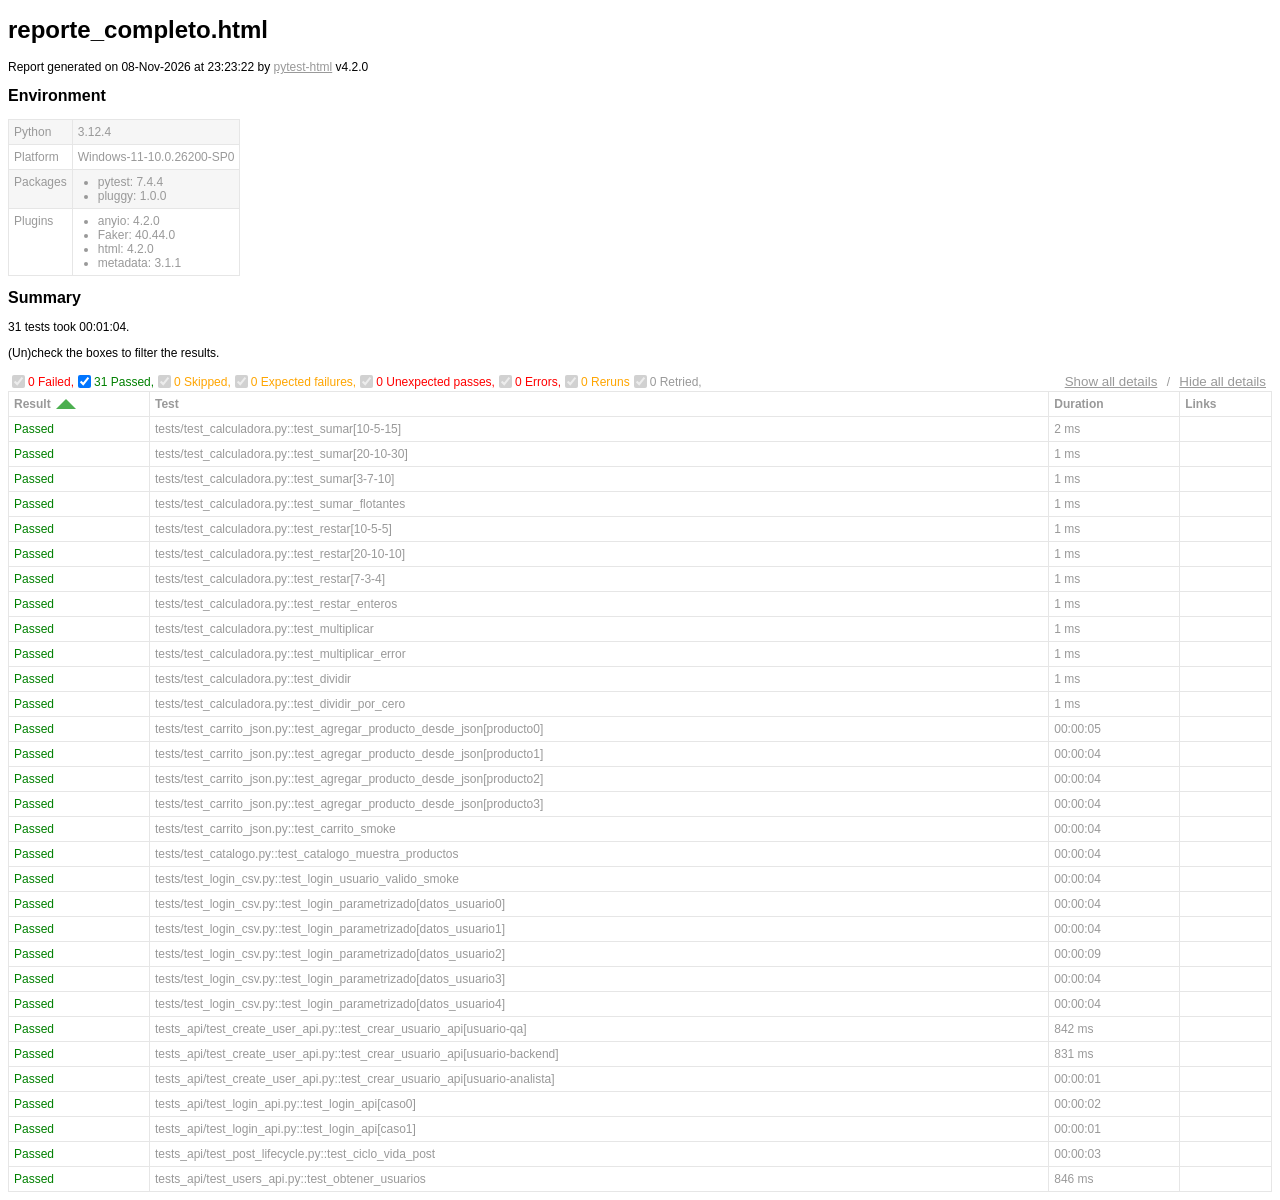
==== commit bf89d584: "QA-132: implementar ciclo de vida POST PATCH DELETE" ====
--- a/reporte_completo.html
+++ b/reporte_completo.html
@@ -328,7 +328,7 @@
   </head>
   <body>
     <h1 id="title">reporte_completo.html</h1>
-    <p>Report generated on 08-Nov-2026 at 23:00:30 by <a href="https://pypi.python.org/pypi/pytest-html">pytest-html</a>
+    <p>Report generated on 08-Nov-2026 at 23:23:22 by <a href="https://pypi.python.org/pypi/pytest-html">pytest-html</a>
         v4.2.0</p>
     <div id="environment-header">
       <h2>Environment</h2>
@@ -383,7 +383,7 @@
         <h2>Summary</h2>
         <div class="additional-summary prefix">
         </div>
-        <p class="run-count">30 tests took 00:01:03.</p>
+        <p class="run-count">31 tests took 00:01:04.</p>
         <p class="filter">(Un)check the boxes to filter the results.</p>
         <div class="summary__reload">
           <div class="summary__reload__button hidden" onclick="location.reload()">
@@ -396,7 +396,7 @@
             <input checked="true" class="filter" name="filter_checkbox" type="checkbox" data-test-result="failed" disabled>
             <span class="failed">0 Failed,</span>
             <input checked="true" class="filter" name="filter_checkbox" type="checkbox" data-test-result="passed" >
-            <span class="passed">30 Passed,</span>
+            <span class="passed">31 Passed,</span>
             <input checked="true" class="filter" name="filter_checkbox" type="checkbox" data-test-result="skipped" disabled>
             <span class="skipped">0 Skipped,</span>
             <input checked="true" class="filter" name="filter_checkbox" type="checkbox" data-test-result="xfailed" disabled>
@@ -431,7 +431,7 @@
       </thead>
     </table>
   <footer>
-    <div id="data-container" data-jsonblob="{&#34;environment&#34;: {&#34;Python&#34;: &#34;3.12.4&#34;, &#34;Platform&#34;: &#34;Windows-11-10.0.26200-SP0&#34;, &#34;Packages&#34;: {&#34;pytest&#34;: &#34;7.4.4&#34;, &#34;pluggy&#34;: &#34;1.0.0&#34;}, &#34;Plugins&#34;: {&#34;anyio&#34;: &#34;4.2.0&#34;, &#34;html&#34;: &#34;4.2.0&#34;, &#34;metadata&#34;: &#34;3.1.1&#34;}}, &#34;tests&#34;: {&#34;tests/test_calculadora.py::test_sumar[10-5-15]&#34;: [{&#34;extras&#34;: [], &#34;result&#34;: &#34;Passed&#34;, &#34;testId&#34;: &#34;tests/test_calculadora.py::test_sumar[10-5-15]&#34;, &#34;duration&#34;: &#34;1 ms&#34;, &#34;resultsTableRow&#34;: [&#34;&lt;td class=\&#34;col-result\&#34;&gt;Passed&lt;/td&gt;&#34;, &#34;&lt;td class=\&#34;col-testId\&#34;&gt;tests/test_calculadora.py::test_sumar[10-5-15]&lt;/td&gt;&#34;, &#34;&lt;td class=\&#34;col-duration\&#34;&gt;1 ms&lt;/td&gt;&#34;, &#34;&lt;td class=\&#34;col-links\&#34;&gt;&lt;/td&gt;&#34;], &#34;log&#34;: &#34;No log output captured.&#34;}], &#34;tests/test_calculadora.py::test_sumar[20-10-30]&#34;: [{&#34;extras&#34;: [], &#34;result&#34;: &#34;Passed&#34;, &#34;testId&#34;: &#34;tests/test_calculadora.py::test_sumar[20-10-30]&#34;, &#34;duration&#34;: &#34;1 ms&#34;, &#34;resultsTableRow&#34;: [&#34;&lt;td class=\&#34;col-result\&#34;&gt;Passed&lt;/td&gt;&#34;, &#34;&lt;td class=\&#34;col-testId\&#34;&gt;tests/test_calculadora.py::test_sumar[20-10-30]&lt;/td&gt;&#34;, &#34;&lt;td class=\&#34;col-duration\&#34;&gt;1 ms&lt;/td&gt;&#34;, &#34;&lt;td class=\&#34;col-links\&#34;&gt;&lt;/td&gt;&#34;], &#34;log&#34;: &#34;No log output captured.&#34;}], &#34;tests/test_calculadora.py::test_sumar[3-7-10]&#34;: [{&#34;extras&#34;: [], &#34;result&#34;: &#34;Passed&#34;, &#34;testId&#34;: &#34;tests/test_calculadora.py::test_sumar[3-7-10]&#34;, &#34;duration&#34;: &#34;1 ms&#34;, &#34;resultsTableRow&#34;: [&#34;&lt;td class=\&#34;col-result\&#34;&gt;Passed&lt;/td&gt;&#34;, &#34;&lt;td class=\&#34;col-testId\&#34;&gt;tests/test_calculadora.py::test_sumar[3-7-10]&lt;/td&gt;&#34;, &#34;&lt;td class=\&#34;col-duration\&#34;&gt;1 ms&lt;/td&gt;&#34;, &#34;&lt;td class=\&#34;col-links\&#34;&gt;&lt;/td&gt;&#34;], &#34;log&#34;: &#34;No log output captured.&#34;}], &#34;tests/test_calculadora.py::test_sumar_flotantes&#34;: [{&#34;extras&#34;: [], &#34;result&#34;: &#34;Passed&#34;, &#34;testId&#34;: &#34;tests/test_calculadora.py::test_sumar_flotantes&#34;, &#34;duration&#34;: &#34;1 ms&#34;, &#34;resultsTableRow&#34;: [&#34;&lt;td class=\&#34;col-result\&#34;&gt;Passed&lt;/td&gt;&#34;, &#34;&lt;td class=\&#34;col-testId\&#34;&gt;tests/test_calculadora.py::test_sumar_flotantes&lt;/td&gt;&#34;, &#34;&lt;td class=\&#34;col-duration\&#34;&gt;1 ms&lt;/td&gt;&#34;, &#34;&lt;td class=\&#34;col-links\&#34;&gt;&lt;/td&gt;&#34;], &#34;log&#34;: &#34;No log output captured.&#34;}], &#34;tests/test_calculadora.py::test_restar[10-5-5]&#34;: [{&#34;extras&#34;: [], &#34;result&#34;: &#34;Passed&#34;, &#34;testId&#34;: &#34;tests/test_calculadora.py::test_restar[10-5-5]&#34;, &#34;duration&#34;: &#34;1 ms&#34;, &#34;resultsTableRow&#34;: [&#34;&lt;td class=\&#34;col-result\&#34;&gt;Passed&lt;/td&gt;&#34;, &#34;&lt;td class=\&#34;col-testId\&#34;&gt;tests/test_calculadora.py::test_restar[10-5-5]&lt;/td&gt;&#34;, &#34;&lt;td class=\&#34;col-duration\&#34;&gt;1 ms&lt;/td&gt;&#34;, &#34;&lt;td class=\&#34;col-links\&#34;&gt;&lt;/td&gt;&#34;], &#34;log&#34;: &#34;No log output captured.&#34;}], &#34;tests/test_calculadora.py::test_restar[20-10-10]&#34;: [{&#34;extras&#34;: [], &#34;result&#34;: &#34;Passed&#34;, &#34;testId&#34;: &#34;tests/test_calculadora.py::test_restar[20-10-10]&#34;, &#34;duration&#34;: &#34;1 ms&#34;, &#34;resultsTableRow&#34;: [&#34;&lt;td class=\&#34;col-result\&#34;&gt;Passed&lt;/td&gt;&#34;, &#34;&lt;td class=\&#34;col-testId\&#34;&gt;tests/test_calculadora.py::test_restar[20-10-10]&lt;/td&gt;&#34;, &#34;&lt;td class=\&#34;col-duration\&#34;&gt;1 ms&lt;/td&gt;&#34;, &#34;&lt;td class=\&#34;col-links\&#34;&gt;&lt;/td&gt;&#34;], &#34;log&#34;: &#34;No log output captured.&#34;}], &#34;tests/test_calculadora.py::test_restar[7-3-4]&#34;: [{&#34;extras&#34;: [], &#34;result&#34;: &#34;Passed&#34;, &#34;testId&#34;: &#34;tests/test_calculadora.py::test_restar[7-3-4]&#34;, &#34;duration&#34;: &#34;1 ms&#34;, &#34;resultsTableRow&#34;: [&#34;&lt;td class=\&#34;col-result\&#34;&gt;Passed&lt;/td&gt;&#34;, &#34;&lt;td class=\&#34;col-testId\&#34;&gt;tests/test_calculadora.py::test_restar[7-3-4]&lt;/td&gt;&#34;, &#34;&lt;td class=\&#34;col-duration\&#34;&gt;1 ms&lt;/td&gt;&#34;, &#34;&lt;td class=\&#34;col-links\&#34;&gt;&lt;/td&gt;&#34;], &#34;log&#34;: &#34;No log output captured.&#34;}], &#34;tests/test_calculadora.py::test_restar_enteros&#34;: [{&#34;extras&#34;: [], &#34;result&#34;: &#34;Passed&#34;, &#34;testId&#34;: &#34;tests/test_calculadora.py::test_restar_enteros&#34;, &#34;duration&#34;: &#34;1 ms&#34;, &#34;resultsTableRow&#34;: [&#34;&lt;td class=\&#34;col-result\&#34;&gt;Passed&lt;/td&gt;&#34;, &#34;&lt;td class=\&#34;col-testId\&#34;&gt;tests/test_calculadora.py::test_restar_enteros&lt;/td&gt;&#34;, &#34;&lt;td class=\&#34;col-duration\&#34;&gt;1 ms&lt;/td&gt;&#34;, &#34;&lt;td class=\&#34;col-links\&#34;&gt;&lt;/td&gt;&#34;], &#34;log&#34;: &#34;No log output captured.&#34;}], &#34;tests/test_calculadora.py::test_multiplicar&#34;: [{&#34;extras&#34;: [], &#34;result&#34;: &#34;Passed&#34;, &#34;testId&#34;: &#34;tests/test_calculadora.py::test_multiplicar&#34;, &#34;duration&#34;: &#34;1 ms&#34;, &#34;resultsTableRow&#34;: [&#34;&lt;td class=\&#34;col-result\&#34;&gt;Passed&lt;/td&gt;&#34;, &#34;&lt;td class=\&#34;col-testId\&#34;&gt;tests/test_calculadora.py::test_multiplicar&lt;/td&gt;&#34;, &#34;&lt;td class=\&#34;col-duration\&#34;&gt;1 ms&lt;/td&gt;&#34;, &#34;&lt;td class=\&#34;col-links\&#34;&gt;&lt;/td&gt;&#34;], &#34;log&#34;: &#34;No log output captured.&#34;}], &#34;tests/test_calculadora.py::test_multiplicar_error&#34;: [{&#34;extras&#34;: [], &#34;result&#34;: &#34;Passed&#34;, &#34;testId&#34;: &#34;tests/test_calculadora.py::test_multiplicar_error&#34;, &#34;duration&#34;: &#34;1 ms&#34;, &#34;resultsTableRow&#34;: [&#34;&lt;td class=\&#34;col-result\&#34;&gt;Passed&lt;/td&gt;&#34;, &#34;&lt;td class=\&#34;col-testId\&#34;&gt;tests/test_calculadora.py::test_multiplicar_error&lt;/td&gt;&#34;, &#34;&lt;td class=\&#34;col-duration\&#34;&gt;1 ms&lt;/td&gt;&#34;, &#34;&lt;td class=\&#34;col-links\&#34;&gt;&lt;/td&gt;&#34;], &#34;log&#34;: &#34;No log output captured.&#34;}], &#34;tests/test_calculadora.py::test_dividir&#34;: [{&#34;extras&#34;: [], &#34;result&#34;: &#34;Passed&#34;, &#34;testId&#34;: &#34;tests/test_calculadora.py::test_dividir&#34;, &#34;duration&#34;: &#34;1 ms&#34;, &#34;resultsTableRow&#34;: [&#34;&lt;td class=\&#34;col-result\&#34;&gt;Passed&lt;/td&gt;&#34;, &#34;&lt;td class=\&#34;col-testId\&#34;&gt;tests/test_calculadora.py::test_dividir&lt;/td&gt;&#34;, &#34;&lt;td class=\&#34;col-duration\&#34;&gt;1 ms&lt;/td&gt;&#34;, &#34;&lt;td class=\&#34;col-links\&#34;&gt;&lt;/td&gt;&#34;], &#34;log&#34;: &#34;No log output captured.&#34;}], &#34;tests/test_calculadora.py::test_dividir_por_cero&#34;: [{&#34;extras&#34;: [], &#34;result&#34;: &#34;Passed&#34;, &#34;testId&#34;: &#34;tests/test_calculadora.py::test_dividir_por_cero&#34;, &#34;duration&#34;: &#34;1 ms&#34;, &#34;resultsTableRow&#34;: [&#34;&lt;td class=\&#34;col-result\&#34;&gt;Passed&lt;/td&gt;&#34;, &#34;&lt;td class=\&#34;col-testId\&#34;&gt;tests/test_calculadora.py::test_dividir_por_cero&lt;/td&gt;&#34;, &#34;&lt;td class=\&#34;col-duration\&#34;&gt;1 ms&lt;/td&gt;&#34;, &#34;&lt;td class=\&#34;col-links\&#34;&gt;&lt;/td&gt;&#34;], &#34;log&#34;: &#34;No log output captured.&#34;}], &#34;tests/test_carrito_json.py::test_agregar_producto_desde_json[producto0]&#34;: [{&#34;extras&#34;: [], &#34;result&#34;: &#34;Passed&#34;, &#34;testId&#34;: &#34;tests/test_carrito_json.py::test_agregar_producto_desde_json[producto0]&#34;, &#34;duration&#34;: &#34;00:00:05&#34;, &#34;resultsTableRow&#34;: [&#34;&lt;td class=\&#34;col-result\&#34;&gt;Passed&lt;/td&gt;&#34;, &#34;&lt;td class=\&#34;col-testId\&#34;&gt;tests/test_carrito_json.py::test_agregar_producto_desde_json[producto0]&lt;/td&gt;&#34;, &#34;&lt;td class=\&#34;col-duration\&#34;&gt;00:00:05&lt;/td&gt;&#34;, &#34;&lt;td class=\&#34;col-links\&#34;&gt;&lt;/td&gt;&#34;], &#34;log&#34;: &#34;No log output captured.&#34;}], &#34;tests/test_carrito_json.py::test_agregar_producto_desde_json[producto1]&#34;: [{&#34;extras&#34;: [], &#34;result&#34;: &#34;Passed&#34;, &#34;testId&#34;: &#34;tests/test_carrito_json.py::test_agregar_producto_desde_json[producto1]&#34;, &#34;duration&#34;: &#34;00:00:04&#34;, &#34;resultsTableRow&#34;: [&#34;&lt;td class=\&#34;col-result\&#34;&gt;Passed&lt;/td&gt;&#34;, &#34;&lt;td class=\&#34;col-testId\&#34;&gt;tests/test_carrito_json.py::test_agregar_producto_desde_json[producto1]&lt;/td&gt;&#34;, &#34;&lt;td class=\&#34;col-duration\&#34;&gt;00:00:04&lt;/td&gt;&#34;, &#34;&lt;td class=\&#34;col-links\&#34;&gt;&lt;/td&gt;&#34;], &#34;log&#34;: &#34;No log output captured.&#34;}], &#34;tests/test_carrito_json.py::test_agregar_producto_desde_json[producto2]&#34;: [{&#34;extras&#34;: [], &#34;result&#34;: &#34;Passed&#34;, &#34;testId&#34;: &#34;tests/test_carrito_json.py::test_agregar_producto_desde_json[producto2]&#34;, &#34;duration&#34;: &#34;00:00:04&#34;, &#34;resultsTableRow&#34;: [&#34;&lt;td class=\&#34;col-result\&#34;&gt;Passed&lt;/td&gt;&#34;, &#34;&lt;td class=\&#34;col-testId\&#34;&gt;tests/test_carrito_json.py::test_agregar_producto_desde_json[producto2]&lt;/td&gt;&#34;, &#34;&lt;td class=\&#34;col-duration\&#34;&gt;00:00:04&lt;/td&gt;&#34;, &#34;&lt;td class=\&#34;col-links\&#34;&gt;&lt;/td&gt;&#34;], &#34;log&#34;: &#34;No log output captured.&#34;}], &#34;tests/test_carrito_json.py::test_agregar_producto_desde_json[producto3]&#34;: [{&#34;extras&#34;: [], &#34;result&#34;: &#34;Passed&#34;, &#34;testId&#34;: &#34;tests/test_carrito_json.py::test_agregar_producto_desde_json[producto3]&#34;, &#34;duration&#34;: &#34;00:00:04&#34;, &#34;resultsTableRow&#34;: [&#34;&lt;td class=\&#34;col-result\&#34;&gt;Passed&lt;/td&gt;&#34;, &#34;&lt;td class=\&#34;col-testId\&#34;&gt;tests/test_carrito_json.py::test_agregar_producto_desde_json[producto3]&lt;/td&gt;&#34;, &#34;&lt;td class=\&#34;col-duration\&#34;&gt;00:00:04&lt;/td&gt;&#34;, &#34;&lt;td class=\&#34;col-links\&#34;&gt;&lt;/td&gt;&#34;], &#34;log&#34;: &#34;No log output captured.&#34;}], &#34;tests/test_carrito_json.py::test_carrito_smoke&#34;: [{&#34;extras&#34;: [], &#34;result&#34;: &#34;Passed&#34;, &#34;testId&#34;: &#34;tests/test_carrito_json.py::test_carrito_smoke&#34;, &#34;duration&#34;: &#34;00:00:04&#34;, &#34;resultsTableRow&#34;: [&#34;&lt;td class=\&#34;col-result\&#34;&gt;Passed&lt;/td&gt;&#34;, &#34;&lt;td class=\&#34;col-testId\&#34;&gt;tests/test_carrito_json.py::test_carrito_smoke&lt;/td&gt;&#34;, &#34;&lt;td class=\&#34;col-duration\&#34;&gt;00:00:04&lt;/td&gt;&#34;, &#34;&lt;td class=\&#34;col-links\&#34;&gt;&lt;/td&gt;&#34;], &#34;log&#34;: &#34;No log output captured.&#34;}], &#34;tests/test_catalogo.py::test_catalogo_muestra_productos&#34;: [{&#34;extras&#34;: [], &#34;result&#34;: &#34;Passed&#34;, &#34;testId&#34;: &#34;tests/test_catalogo.py::test_catalogo_muestra_productos&#34;, &#34;duration&#34;: &#34;00:00:04&#34;, &#34;resultsTableRow&#34;: [&#34;&lt;td class=\&#34;col-result\&#34;&gt;Passed&lt;/td&gt;&#34;, &#34;&lt;td class=\&#34;col-testId\&#34;&gt;tests/test_catalogo.py::test_catalogo_muestra_productos&lt;/td&gt;&#34;, &#34;&lt;td class=\&#34;col-duration\&#34;&gt;00:00:04&lt;/td&gt;&#34;, &#34;&lt;td class=\&#34;col-links\&#34;&gt;&lt;/td&gt;&#34;], &#34;log&#34;: &#34;----------------------------- Captured stdout call -----------------------------\nPrimer producto: Sauce Labs Backpack\nPrecio: $29.99\n&#34;}], &#34;tests/test_login_csv.py::test_login_usuario_valido_smoke&#34;: [{&#34;extras&#34;: [], &#34;result&#34;: &#34;Passed&#34;, &#34;testId&#34;: &#34;tests/test_login_csv.py::test_login_usuario_valido_smoke&#34;, &#34;duration&#34;: &#34;00:00:05&#34;, &#34;resultsTableRow&#34;: [&#34;&lt;td class=\&#34;col-result\&#34;&gt;Passed&lt;/td&gt;&#34;, &#34;&lt;td class=\&#34;col-testId\&#34;&gt;tests/test_login_csv.py::test_login_usuario_valido_smoke&lt;/td&gt;&#34;, &#34;&lt;td class=\&#34;col-duration\&#34;&gt;00:00:05&lt;/td&gt;&#34;, &#34;&lt;td class=\&#34;col-links\&#34;&gt;&lt;/td&gt;&#34;], &#34;log&#34;: &#34;No log output captured.&#34;}], &#34;tests/test_login_csv.py::test_login_parametrizado[datos_usuario0]&#34;: [{&#34;extras&#34;: [], &#34;result&#34;: &#34;Passed&#34;, &#34;testId&#34;: &#34;tests/test_login_csv.py::test_login_parametrizado[datos_usuario0]&#34;, &#34;duration&#34;: &#34;00:00:04&#34;, &#34;resultsTableRow&#34;: [&#34;&lt;td class=\&#34;col-result\&#34;&gt;Passed&lt;/td&gt;&#34;, &#34;&lt;td class=\&#34;col-testId\&#34;&gt;tests/test_login_csv.py::test_login_parametrizado[datos_usuario0]&lt;/td&gt;&#34;, &#34;&lt;td class=\&#34;col-duration\&#34;&gt;00:00:04&lt;/td&gt;&#34;, &#34;&lt;td class=\&#34;col-links\&#34;&gt;&lt;/td&gt;&#34;], &#34;log&#34;: &#34;No log output captured.&#34;}], &#34;tests/test_login_csv.py::test_login_parametrizado[datos_usuario1]&#34;: [{&#34;extras&#34;: [], &#34;result&#34;: &#34;Passed&#34;, &#34;testId&#34;: &#34;tests/test_login_csv.py::test_login_parametrizado[datos_usuario1]&#34;, &#34;duration&#34;: &#34;00:00:04&#34;, &#34;resultsTableRow&#34;: [&#34;&lt;td class=\&#34;col-result\&#34;&gt;Passed&lt;/td&gt;&#34;, &#34;&lt;td class=\&#34;col-testId\&#34;&gt;tests/test_login_csv.py::test_login_parametrizado[datos_usuario1]&lt;/td&gt;&#34;, &#34;&lt;td class=\&#34;col-duration\&#34;&gt;00:00:04&lt;/td&gt;&#34;, &#34;&lt;td class=\&#34;col-links\&#34;&gt;&lt;/td&gt;&#34;], &#34;log&#34;: &#34;No log output captured.&#34;}], &#34;tests/test_login_csv.py::test_login_parametrizado[datos_usuario2]&#34;: [{&#34;extras&#34;: [], &#34;result&#34;: &#34;Passed&#34;, &#34;testId&#34;: &#34;tests/test_login_csv.py::test_login_parametrizado[datos_usuario2]&#34;, &#34;duration&#34;: &#34;00:00:09&#34;, &#34;resultsTableRow&#34;: [&#34;&lt;td class=\&#34;col-result\&#34;&gt;Passed&lt;/td&gt;&#34;, &#34;&lt;td class=\&#34;col-testId\&#34;&gt;tests/test_login_csv.py::test_login_parametrizado[datos_usuario2]&lt;/td&gt;&#34;, &#34;&lt;td class=\&#34;col-duration\&#34;&gt;00:00:09&lt;/td&gt;&#34;, &#34;&lt;td class=\&#34;col-links\&#34;&gt;&lt;/td&gt;&#34;], &#34;log&#34;: &#34;No log output captured.&#34;}], &#34;tests/test_login_csv.py::test_login_parametrizado[datos_usuario3]&#34;: [{&#34;extras&#34;: [], &#34;result&#34;: &#34;Passed&#34;, &#34;testId&#34;: &#34;tests/test_login_csv.py::test_login_parametrizado[datos_usuario3]&#34;, &#34;duration&#34;: &#34;00:00:04&#34;, &#34;resultsTableRow&#34;: [&#34;&lt;td class=\&#34;col-result\&#34;&gt;Passed&lt;/td&gt;&#34;, &#34;&lt;td class=\&#34;col-testId\&#34;&gt;tests/test_login_csv.py::test_login_parametrizado[datos_usuario3]&lt;/td&gt;&#34;, &#34;&lt;td class=\&#34;col-duration\&#34;&gt;00:00:04&lt;/td&gt;&#34;, &#34;&lt;td class=\&#34;col-links\&#34;&gt;&lt;/td&gt;&#34;], &#34;log&#34;: &#34;No log output captured.&#34;}], &#34;tests/test_login_csv.py::test_login_parametrizado[datos_usuario4]&#34;: [{&#34;extras&#34;: [], &#34;result&#34;: &#34;Passed&#34;, &#34;testId&#34;: &#34;tests/test_login_csv.py::test_login_parametrizado[datos_usuario4]&#34;, &#34;duration&#34;: &#34;00:00:04&#34;, &#34;resultsTableRow&#34;: [&#34;&lt;td class=\&#34;col-result\&#34;&gt;Passed&lt;/td&gt;&#34;, &#34;&lt;td class=\&#34;col-testId\&#34;&gt;tests/test_login_csv.py::test_login_parametrizado[datos_usuario4]&lt;/td&gt;&#34;, &#34;&lt;td class=\&#34;col-duration\&#34;&gt;00:00:04&lt;/td&gt;&#34;, &#34;&lt;td class=\&#34;col-links\&#34;&gt;&lt;/td&gt;&#34;], &#34;log&#34;: &#34;No log output captured.&#34;}], &#34;tests_api/test_create_user_api.py::test_crear_usuario_api[usuario-qa]&#34;: [{&#34;extras&#34;: [], &#34;result&#34;: &#34;Passed&#34;, &#34;testId&#34;: &#34;tests_api/test_create_user_api.py::test_crear_usuario_api[usuario-qa]&#34;, &#34;duration&#34;: &#34;00:00:01&#34;, &#34;resultsTableRow&#34;: [&#34;&lt;td class=\&#34;col-result\&#34;&gt;Passed&lt;/td&gt;&#34;, &#34;&lt;td class=\&#34;col-testId\&#34;&gt;tests_api/test_create_user_api.py::test_crear_usuario_api[usuario-qa]&lt;/td&gt;&#34;, &#34;&lt;td class=\&#34;col-duration\&#34;&gt;00:00:01&lt;/td&gt;&#34;, &#34;&lt;td class=\&#34;col-links\&#34;&gt;&lt;/td&gt;&#34;], &#34;log&#34;: &#34;No log output captured.&#34;}], &#34;tests_api/test_create_user_api.py::test_crear_usuario_api[usuario-backend]&#34;: [{&#34;extras&#34;: [], &#34;result&#34;: &#34;Passed&#34;, &#34;testId&#34;: &#34;tests_api/test_create_user_api.py::test_crear_usuario_api[usuario-backend]&#34;, &#34;duration&#34;: &#34;00:00:01&#34;, &#34;resultsTableRow&#34;: [&#34;&lt;td class=\&#34;col-result\&#34;&gt;Passed&lt;/td&gt;&#34;, &#34;&lt;td class=\&#34;col-testId\&#34;&gt;tests_api/test_create_user_api.py::test_crear_usuario_api[usuario-backend]&lt;/td&gt;&#34;, &#34;&lt;td class=\&#34;col-duration\&#34;&gt;00:00:01&lt;/td&gt;&#34;, &#34;&lt;td class=\&#34;col-links\&#34;&gt;&lt;/td&gt;&#34;], &#34;log&#34;: &#34;No log output captured.&#34;}], &#34;tests_api/test_create_user_api.py::test_crear_usuario_api[usuario-analista]&#34;: [{&#34;extras&#34;: [], &#34;result&#34;: &#34;Passed&#34;, &#34;testId&#34;: &#34;tests_api/test_create_user_api.py::test_crear_usuario_api[usuario-analista]&#34;, &#34;duration&#34;: &#34;00:00:01&#34;, &#34;resultsTableRow&#34;: [&#34;&lt;td class=\&#34;col-result\&#34;&gt;Passed&lt;/td&gt;&#34;, &#34;&lt;td class=\&#34;col-testId\&#34;&gt;tests_api/test_create_user_api.py::test_crear_usuario_api[usuario-analista]&lt;/td&gt;&#34;, &#34;&lt;td class=\&#34;col-duration\&#34;&gt;00:00:01&lt;/td&gt;&#34;, &#34;&lt;td class=\&#34;col-links\&#34;&gt;&lt;/td&gt;&#34;], &#34;log&#34;: &#34;No log output captured.&#34;}], &#34;tests_api/test_login_api.py::test_login_api[caso0]&#34;: [{&#34;extras&#34;: [], &#34;result&#34;: &#34;Passed&#34;, &#34;testId&#34;: &#34;tests_api/test_login_api.py::test_login_api[caso0]&#34;, &#34;duration&#34;: &#34;00:00:01&#34;, &#34;resultsTableRow&#34;: [&#34;&lt;td class=\&#34;col-result\&#34;&gt;Passed&lt;/td&gt;&#34;, &#34;&lt;td class=\&#34;col-testId\&#34;&gt;tests_api/test_login_api.py::test_login_api[caso0]&lt;/td&gt;&#34;, &#34;&lt;td class=\&#34;col-duration\&#34;&gt;00:00:01&lt;/td&gt;&#34;, &#34;&lt;td class=\&#34;col-links\&#34;&gt;&lt;/td&gt;&#34;], &#34;log&#34;: &#34;No log output captured.&#34;}], &#34;tests_api/test_login_api.py::test_login_api[caso1]&#34;: [{&#34;extras&#34;: [], &#34;result&#34;: &#34;Passed&#34;, &#34;testId&#34;: &#34;tests_api/test_login_api.py::test_login_api[caso1]&#34;, &#34;duration&#34;: &#34;00:00:01&#34;, &#34;resultsTableRow&#34;: [&#34;&lt;td class=\&#34;col-result\&#34;&gt;Passed&lt;/td&gt;&#34;, &#34;&lt;td class=\&#34;col-testId\&#34;&gt;tests_api/test_login_api.py::test_login_api[caso1]&lt;/td&gt;&#34;, &#34;&lt;td class=\&#34;col-duration\&#34;&gt;00:00:01&lt;/td&gt;&#34;, &#34;&lt;td class=\&#34;col-links\&#34;&gt;&lt;/td&gt;&#34;], &#34;log&#34;: &#34;No log output captured.&#34;}], &#34;tests_api/test_users_api.py::test_obtener_usuarios&#34;: [{&#34;extras&#34;: [], &#34;result&#34;: &#34;Passed&#34;, &#34;testId&#34;: &#34;tests_api/test_users_api.py::test_obtener_usuarios&#34;, &#34;duration&#34;: &#34;00:00:02&#34;, &#34;resultsTableRow&#34;: [&#34;&lt;td class=\&#34;col-result\&#34;&gt;Passed&lt;/td&gt;&#34;, &#34;&lt;td class=\&#34;col-testId\&#34;&gt;tests_api/test_users_api.py::test_obtener_usuarios&lt;/td&gt;&#34;, &#34;&lt;td class=\&#34;col-duration\&#34;&gt;00:00:02&lt;/td&gt;&#34;, &#34;&lt;td class=\&#34;col-links\&#34;&gt;&lt;/td&gt;&#34;], &#34;log&#34;: &#34;No log output captured.&#34;}]}, &#34;renderCollapsed&#34;: [&#34;passed&#34;], &#34;initialSort&#34;: &#34;result&#34;, &#34;title&#34;: &#34;reporte_completo.html&#34;}"></div>
+    <div id="data-container" data-jsonblob="{&#34;environment&#34;: {&#34;Python&#34;: &#34;3.12.4&#34;, &#34;Platform&#34;: &#34;Windows-11-10.0.26200-SP0&#34;, &#34;Packages&#34;: {&#34;pytest&#34;: &#34;7.4.4&#34;, &#34;pluggy&#34;: &#34;1.0.0&#34;}, &#34;Plugins&#34;: {&#34;anyio&#34;: &#34;4.2.0&#34;, &#34;Faker&#34;: &#34;40.44.0&#34;, &#34;html&#34;: &#34;4.2.0&#34;, &#34;metadata&#34;: &#34;3.1.1&#34;}}, &#34;tests&#34;: {&#34;tests/test_calculadora.py::test_sumar[10-5-15]&#34;: [{&#34;extras&#34;: [], &#34;result&#34;: &#34;Passed&#34;, &#34;testId&#34;: &#34;tests/test_calculadora.py::test_sumar[10-5-15]&#34;, &#34;duration&#34;: &#34;2 ms&#34;, &#34;resultsTableRow&#34;: [&#34;&lt;td class=\&#34;col-result\&#34;&gt;Passed&lt;/td&gt;&#34;, &#34;&lt;td class=\&#34;col-testId\&#34;&gt;tests/test_calculadora.py::test_sumar[10-5-15]&lt;/td&gt;&#34;, &#34;&lt;td class=\&#34;col-duration\&#34;&gt;2 ms&lt;/td&gt;&#34;, &#34;&lt;td class=\&#34;col-links\&#34;&gt;&lt;/td&gt;&#34;], &#34;log&#34;: &#34;No log output captured.&#34;}], &#34;tests/test_calculadora.py::test_sumar[20-10-30]&#34;: [{&#34;extras&#34;: [], &#34;result&#34;: &#34;Passed&#34;, &#34;testId&#34;: &#34;tests/test_calculadora.py::test_sumar[20-10-30]&#34;, &#34;duration&#34;: &#34;1 ms&#34;, &#34;resultsTableRow&#34;: [&#34;&lt;td class=\&#34;col-result\&#34;&gt;Passed&lt;/td&gt;&#34;, &#34;&lt;td class=\&#34;col-testId\&#34;&gt;tests/test_calculadora.py::test_sumar[20-10-30]&lt;/td&gt;&#34;, &#34;&lt;td class=\&#34;col-duration\&#34;&gt;1 ms&lt;/td&gt;&#34;, &#34;&lt;td class=\&#34;col-links\&#34;&gt;&lt;/td&gt;&#34;], &#34;log&#34;: &#34;No log output captured.&#34;}], &#34;tests/test_calculadora.py::test_sumar[3-7-10]&#34;: [{&#34;extras&#34;: [], &#34;result&#34;: &#34;Passed&#34;, &#34;testId&#34;: &#34;tests/test_calculadora.py::test_sumar[3-7-10]&#34;, &#34;duration&#34;: &#34;1 ms&#34;, &#34;resultsTableRow&#34;: [&#34;&lt;td class=\&#34;col-result\&#34;&gt;Passed&lt;/td&gt;&#34;, &#34;&lt;td class=\&#34;col-testId\&#34;&gt;tests/test_calculadora.py::test_sumar[3-7-10]&lt;/td&gt;&#34;, &#34;&lt;td class=\&#34;col-duration\&#34;&gt;1 ms&lt;/td&gt;&#34;, &#34;&lt;td class=\&#34;col-links\&#34;&gt;&lt;/td&gt;&#34;], &#34;log&#34;: &#34;No log output captured.&#34;}], &#34;tests/test_calculadora.py::test_sumar_flotantes&#34;: [{&#34;extras&#34;: [], &#34;result&#34;: &#34;Passed&#34;, &#34;testId&#34;: &#34;tests/test_calculadora.py::test_sumar_flotantes&#34;, &#34;duration&#34;: &#34;1 ms&#34;, &#34;resultsTableRow&#34;: [&#34;&lt;td class=\&#34;col-result\&#34;&gt;Passed&lt;/td&gt;&#34;, &#34;&lt;td class=\&#34;col-testId\&#34;&gt;tests/test_calculadora.py::test_sumar_flotantes&lt;/td&gt;&#34;, &#34;&lt;td class=\&#34;col-duration\&#34;&gt;1 ms&lt;/td&gt;&#34;, &#34;&lt;td class=\&#34;col-links\&#34;&gt;&lt;/td&gt;&#34;], &#34;log&#34;: &#34;No log output captured.&#34;}], &#34;tests/test_calculadora.py::test_restar[10-5-5]&#34;: [{&#34;extras&#34;: [], &#34;result&#34;: &#34;Passed&#34;, &#34;testId&#34;: &#34;tests/test_calculadora.py::test_restar[10-5-5]&#34;, &#34;duration&#34;: &#34;1 ms&#34;, &#34;resultsTableRow&#34;: [&#34;&lt;td class=\&#34;col-result\&#34;&gt;Passed&lt;/td&gt;&#34;, &#34;&lt;td class=\&#34;col-testId\&#34;&gt;tests/test_calculadora.py::test_restar[10-5-5]&lt;/td&gt;&#34;, &#34;&lt;td class=\&#34;col-duration\&#34;&gt;1 ms&lt;/td&gt;&#34;, &#34;&lt;td class=\&#34;col-links\&#34;&gt;&lt;/td&gt;&#34;], &#34;log&#34;: &#34;No log output captured.&#34;}], &#34;tests/test_calculadora.py::test_restar[20-10-10]&#34;: [{&#34;extras&#34;: [], &#34;result&#34;: &#34;Passed&#34;, &#34;testId&#34;: &#34;tests/test_calculadora.py::test_restar[20-10-10]&#34;, &#34;duration&#34;: &#34;1 ms&#34;, &#34;resultsTableRow&#34;: [&#34;&lt;td class=\&#34;col-result\&#34;&gt;Passed&lt;/td&gt;&#34;, &#34;&lt;td class=\&#34;col-testId\&#34;&gt;tests/test_calculadora.py::test_restar[20-10-10]&lt;/td&gt;&#34;, &#34;&lt;td class=\&#34;col-duration\&#34;&gt;1 ms&lt;/td&gt;&#34;, &#34;&lt;td class=\&#34;col-links\&#34;&gt;&lt;/td&gt;&#34;], &#34;log&#34;: &#34;No log output captured.&#34;}], &#34;tests/test_calculadora.py::test_restar[7-3-4]&#34;: [{&#34;extras&#34;: [], &#34;result&#34;: &#34;Passed&#34;, &#34;testId&#34;: &#34;tests/test_calculadora.py::test_restar[7-3-4]&#34;, &#34;duration&#34;: &#34;1 ms&#34;, &#34;resultsTableRow&#34;: [&#34;&lt;td class=\&#34;col-result\&#34;&gt;Passed&lt;/td&gt;&#34;, &#34;&lt;td class=\&#34;col-testId\&#34;&gt;tests/test_calculadora.py::test_restar[7-3-4]&lt;/td&gt;&#34;, &#34;&lt;td class=\&#34;col-duration\&#34;&gt;1 ms&lt;/td&gt;&#34;, &#34;&lt;td class=\&#34;col-links\&#34;&gt;&lt;/td&gt;&#34;], &#34;log&#34;: &#34;No log output captured.&#34;}], &#34;tests/test_calculadora.py::test_restar_enteros&#34;: [{&#34;extras&#34;: [], &#34;result&#34;: &#34;Passed&#34;, &#34;testId&#34;: &#34;tests/test_calculadora.py::test_restar_enteros&#34;, &#34;duration&#34;: &#34;1 ms&#34;, &#34;resultsTableRow&#34;: [&#34;&lt;td class=\&#34;col-result\&#34;&gt;Passed&lt;/td&gt;&#34;, &#34;&lt;td class=\&#34;col-testId\&#34;&gt;tests/test_calculadora.py::test_restar_enteros&lt;/td&gt;&#34;, &#34;&lt;td class=\&#34;col-duration\&#34;&gt;1 ms&lt;/td&gt;&#34;, &#34;&lt;td class=\&#34;col-links\&#34;&gt;&lt;/td&gt;&#34;], &#34;log&#34;: &#34;No log output captured.&#34;}], &#34;tests/test_calculadora.py::test_multiplicar&#34;: [{&#34;extras&#34;: [], &#34;result&#34;: &#34;Passed&#34;, &#34;testId&#34;: &#34;tests/test_calculadora.py::test_multiplicar&#34;, &#34;duration&#34;: &#34;1 ms&#34;, &#34;resultsTableRow&#34;: [&#34;&lt;td class=\&#34;col-result\&#34;&gt;Passed&lt;/td&gt;&#34;, &#34;&lt;td class=\&#34;col-testId\&#34;&gt;tests/test_calculadora.py::test_multiplicar&lt;/td&gt;&#34;, &#34;&lt;td class=\&#34;col-duration\&#34;&gt;1 ms&lt;/td&gt;&#34;, &#34;&lt;td class=\&#34;col-links\&#34;&gt;&lt;/td&gt;&#34;], &#34;log&#34;: &#34;No log output captured.&#34;}], &#34;tests/test_calculadora.py::test_multiplicar_error&#34;: [{&#34;extras&#34;: [], &#34;result&#34;: &#34;Passed&#34;, &#34;testId&#34;: &#34;tests/test_calculadora.py::test_multiplicar_error&#34;, &#34;duration&#34;: &#34;1 ms&#34;, &#34;resultsTableRow&#34;: [&#34;&lt;td class=\&#34;col-result\&#34;&gt;Passed&lt;/td&gt;&#34;, &#34;&lt;td class=\&#34;col-testId\&#34;&gt;tests/test_calculadora.py::test_multiplicar_error&lt;/td&gt;&#34;, &#34;&lt;td class=\&#34;col-duration\&#34;&gt;1 ms&lt;/td&gt;&#34;, &#34;&lt;td class=\&#34;col-links\&#34;&gt;&lt;/td&gt;&#34;], &#34;log&#34;: &#34;No log output captured.&#34;}], &#34;tests/test_calculadora.py::test_dividir&#34;: [{&#34;extras&#34;: [], &#34;result&#34;: &#34;Passed&#34;, &#34;testId&#34;: &#34;tests/test_calculadora.py::test_dividir&#34;, &#34;duration&#34;: &#34;1 ms&#34;, &#34;resultsTableRow&#34;: [&#34;&lt;td class=\&#34;col-result\&#34;&gt;Passed&lt;/td&gt;&#34;, &#34;&lt;td class=\&#34;col-testId\&#34;&gt;tests/test_calculadora.py::test_dividir&lt;/td&gt;&#34;, &#34;&lt;td class=\&#34;col-duration\&#34;&gt;1 ms&lt;/td&gt;&#34;, &#34;&lt;td class=\&#34;col-links\&#34;&gt;&lt;/td&gt;&#34;], &#34;log&#34;: &#34;No log output captured.&#34;}], &#34;tests/test_calculadora.py::test_dividir_por_cero&#34;: [{&#34;extras&#34;: [], &#34;result&#34;: &#34;Passed&#34;, &#34;testId&#34;: &#34;tests/test_calculadora.py::test_dividir_por_cero&#34;, &#34;duration&#34;: &#34;1 ms&#34;, &#34;resultsTableRow&#34;: [&#34;&lt;td class=\&#34;col-result\&#34;&gt;Passed&lt;/td&gt;&#34;, &#34;&lt;td class=\&#34;col-testId\&#34;&gt;tests/test_calculadora.py::test_dividir_por_cero&lt;/td&gt;&#34;, &#34;&lt;td class=\&#34;col-duration\&#34;&gt;1 ms&lt;/td&gt;&#34;, &#34;&lt;td class=\&#34;col-links\&#34;&gt;&lt;/td&gt;&#34;], &#34;log&#34;: &#34;No log output captured.&#34;}], &#34;tests/test_carrito_json.py::test_agregar_producto_desde_json[producto0]&#34;: [{&#34;extras&#34;: [], &#34;result&#34;: &#34;Passed&#34;, &#34;testId&#34;: &#34;tests/test_carrito_json.py::test_agregar_producto_desde_json[producto0]&#34;, &#34;duration&#34;: &#34;00:00:05&#34;, &#34;resultsTableRow&#34;: [&#34;&lt;td class=\&#34;col-result\&#34;&gt;Passed&lt;/td&gt;&#34;, &#34;&lt;td class=\&#34;col-testId\&#34;&gt;tests/test_carrito_json.py::test_agregar_producto_desde_json[producto0]&lt;/td&gt;&#34;, &#34;&lt;td class=\&#34;col-duration\&#34;&gt;00:00:05&lt;/td&gt;&#34;, &#34;&lt;td class=\&#34;col-links\&#34;&gt;&lt;/td&gt;&#34;], &#34;log&#34;: &#34;No log output captured.&#34;}], &#34;tests/test_carrito_json.py::test_agregar_producto_desde_json[producto1]&#34;: [{&#34;extras&#34;: [], &#34;result&#34;: &#34;Passed&#34;, &#34;testId&#34;: &#34;tests/test_carrito_json.py::test_agregar_producto_desde_json[producto1]&#34;, &#34;duration&#34;: &#34;00:00:04&#34;, &#34;resultsTableRow&#34;: [&#34;&lt;td class=\&#34;col-result\&#34;&gt;Passed&lt;/td&gt;&#34;, &#34;&lt;td class=\&#34;col-testId\&#34;&gt;tests/test_carrito_json.py::test_agregar_producto_desde_json[producto1]&lt;/td&gt;&#34;, &#34;&lt;td class=\&#34;col-duration\&#34;&gt;00:00:04&lt;/td&gt;&#34;, &#34;&lt;td class=\&#34;col-links\&#34;&gt;&lt;/td&gt;&#34;], &#34;log&#34;: &#34;No log output captured.&#34;}], &#34;tests/test_carrito_json.py::test_agregar_producto_desde_json[producto2]&#34;: [{&#34;extras&#34;: [], &#34;result&#34;: &#34;Passed&#34;, &#34;testId&#34;: &#34;tests/test_carrito_json.py::test_agregar_producto_desde_json[producto2]&#34;, &#34;duration&#34;: &#34;00:00:04&#34;, &#34;resultsTableRow&#34;: [&#34;&lt;td class=\&#34;col-result\&#34;&gt;Passed&lt;/td&gt;&#34;, &#34;&lt;td class=\&#34;col-testId\&#34;&gt;tests/test_carrito_json.py::test_agregar_producto_desde_json[producto2]&lt;/td&gt;&#34;, &#34;&lt;td class=\&#34;col-duration\&#34;&gt;00:00:04&lt;/td&gt;&#34;, &#34;&lt;td class=\&#34;col-links\&#34;&gt;&lt;/td&gt;&#34;], &#34;log&#34;: &#34;No log output captured.&#34;}], &#34;tests/test_carrito_json.py::test_agregar_producto_desde_json[producto3]&#34;: [{&#34;extras&#34;: [], &#34;result&#34;: &#34;Passed&#34;, &#34;testId&#34;: &#34;tests/test_carrito_json.py::test_agregar_producto_desde_json[producto3]&#34;, &#34;duration&#34;: &#34;00:00:04&#34;, &#34;resultsTableRow&#34;: [&#34;&lt;td class=\&#34;col-result\&#34;&gt;Passed&lt;/td&gt;&#34;, &#34;&lt;td class=\&#34;col-testId\&#34;&gt;tests/test_carrito_json.py::test_agregar_producto_desde_json[producto3]&lt;/td&gt;&#34;, &#34;&lt;td class=\&#34;col-duration\&#34;&gt;00:00:04&lt;/td&gt;&#34;, &#34;&lt;td class=\&#34;col-links\&#34;&gt;&lt;/td&gt;&#34;], &#34;log&#34;: &#34;No log output captured.&#34;}], &#34;tests/test_carrito_json.py::test_carrito_smoke&#34;: [{&#34;extras&#34;: [], &#34;result&#34;: &#34;Passed&#34;, &#34;testId&#34;: &#34;tests/test_carrito_json.py::test_carrito_smoke&#34;, &#34;duration&#34;: &#34;00:00:04&#34;, &#34;resultsTableRow&#34;: [&#34;&lt;td class=\&#34;col-result\&#34;&gt;Passed&lt;/td&gt;&#34;, &#34;&lt;td class=\&#34;col-testId\&#34;&gt;tests/test_carrito_json.py::test_carrito_smoke&lt;/td&gt;&#34;, &#34;&lt;td class=\&#34;col-duration\&#34;&gt;00:00:04&lt;/td&gt;&#34;, &#34;&lt;td class=\&#34;col-links\&#34;&gt;&lt;/td&gt;&#34;], &#34;log&#34;: &#34;No log output captured.&#34;}], &#34;tests/test_catalogo.py::test_catalogo_muestra_productos&#34;: [{&#34;extras&#34;: [], &#34;result&#34;: &#34;Passed&#34;, &#34;testId&#34;: &#34;tests/test_catalogo.py::test_catalogo_muestra_productos&#34;, &#34;duration&#34;: &#34;00:00:04&#34;, &#34;resultsTableRow&#34;: [&#34;&lt;td class=\&#34;col-result\&#34;&gt;Passed&lt;/td&gt;&#34;, &#34;&lt;td class=\&#34;col-testId\&#34;&gt;tests/test_catalogo.py::test_catalogo_muestra_productos&lt;/td&gt;&#34;, &#34;&lt;td class=\&#34;col-duration\&#34;&gt;00:00:04&lt;/td&gt;&#34;, &#34;&lt;td class=\&#34;col-links\&#34;&gt;&lt;/td&gt;&#34;], &#34;log&#34;: &#34;----------------------------- Captured stdout call -----------------------------\nPrimer producto: Sauce Labs Backpack\nPrecio: $29.99\n&#34;}], &#34;tests/test_login_csv.py::test_login_usuario_valido_smoke&#34;: [{&#34;extras&#34;: [], &#34;result&#34;: &#34;Passed&#34;, &#34;testId&#34;: &#34;tests/test_login_csv.py::test_login_usuario_valido_smoke&#34;, &#34;duration&#34;: &#34;00:00:04&#34;, &#34;resultsTableRow&#34;: [&#34;&lt;td class=\&#34;col-result\&#34;&gt;Passed&lt;/td&gt;&#34;, &#34;&lt;td class=\&#34;col-testId\&#34;&gt;tests/test_login_csv.py::test_login_usuario_valido_smoke&lt;/td&gt;&#34;, &#34;&lt;td class=\&#34;col-duration\&#34;&gt;00:00:04&lt;/td&gt;&#34;, &#34;&lt;td class=\&#34;col-links\&#34;&gt;&lt;/td&gt;&#34;], &#34;log&#34;: &#34;No log output captured.&#34;}], &#34;tests/test_login_csv.py::test_login_parametrizado[datos_usuario0]&#34;: [{&#34;extras&#34;: [], &#34;result&#34;: &#34;Passed&#34;, &#34;testId&#34;: &#34;tests/test_login_csv.py::test_login_parametrizado[datos_usuario0]&#34;, &#34;duration&#34;: &#34;00:00:04&#34;, &#34;resultsTableRow&#34;: [&#34;&lt;td class=\&#34;col-result\&#34;&gt;Passed&lt;/td&gt;&#34;, &#34;&lt;td class=\&#34;col-testId\&#34;&gt;tests/test_login_csv.py::test_login_parametrizado[datos_usuario0]&lt;/td&gt;&#34;, &#34;&lt;td class=\&#34;col-duration\&#34;&gt;00:00:04&lt;/td&gt;&#34;, &#34;&lt;td class=\&#34;col-links\&#34;&gt;&lt;/td&gt;&#34;], &#34;log&#34;: &#34;No log output captured.&#34;}], &#34;tests/test_login_csv.py::test_login_parametrizado[datos_usuario1]&#34;: [{&#34;extras&#34;: [], &#34;result&#34;: &#34;Passed&#34;, &#34;testId&#34;: &#34;tests/test_login_csv.py::test_login_parametrizado[datos_usuario1]&#34;, &#34;duration&#34;: &#34;00:00:04&#34;, &#34;resultsTableRow&#34;: [&#34;&lt;td class=\&#34;col-result\&#34;&gt;Passed&lt;/td&gt;&#34;, &#34;&lt;td class=\&#34;col-testId\&#34;&gt;tests/test_login_csv.py::test_login_parametrizado[datos_usuario1]&lt;/td&gt;&#34;, &#34;&lt;td class=\&#34;col-duration\&#34;&gt;00:00:04&lt;/td&gt;&#34;, &#34;&lt;td class=\&#34;col-links\&#34;&gt;&lt;/td&gt;&#34;], &#34;log&#34;: &#34;No log output captured.&#34;}], &#34;tests/test_login_csv.py::test_login_parametrizado[datos_usuario2]&#34;: [{&#34;extras&#34;: [], &#34;result&#34;: &#34;Passed&#34;, &#34;testId&#34;: &#34;tests/test_login_csv.py::test_login_parametrizado[datos_usuario2]&#34;, &#34;duration&#34;: &#34;00:00:09&#34;, &#34;resultsTableRow&#34;: [&#34;&lt;td class=\&#34;col-result\&#34;&gt;Passed&lt;/td&gt;&#34;, &#34;&lt;td class=\&#34;col-testId\&#34;&gt;tests/test_login_csv.py::test_login_parametrizado[datos_usuario2]&lt;/td&gt;&#34;, &#34;&lt;td class=\&#34;col-duration\&#34;&gt;00:00:09&lt;/td&gt;&#34;, &#34;&lt;td class=\&#34;col-links\&#34;&gt;&lt;/td&gt;&#34;], &#34;log&#34;: &#34;No log output captured.&#34;}], &#34;tests/test_login_csv.py::test_login_parametrizado[datos_usuario3]&#34;: [{&#34;extras&#34;: [], &#34;result&#34;: &#34;Passed&#34;, &#34;testId&#34;: &#34;tests/test_login_csv.py::test_login_parametrizado[datos_usuario3]&#34;, &#34;duration&#34;: &#34;00:00:04&#34;, &#34;resultsTableRow&#34;: [&#34;&lt;td class=\&#34;col-result\&#34;&gt;Passed&lt;/td&gt;&#34;, &#34;&lt;td class=\&#34;col-testId\&#34;&gt;tests/test_login_csv.py::test_login_parametrizado[datos_usuario3]&lt;/td&gt;&#34;, &#34;&lt;td class=\&#34;col-duration\&#34;&gt;00:00:04&lt;/td&gt;&#34;, &#34;&lt;td class=\&#34;col-links\&#34;&gt;&lt;/td&gt;&#34;], &#34;log&#34;: &#34;No log output captured.&#34;}], &#34;tests/test_login_csv.py::test_login_parametrizado[datos_usuario4]&#34;: [{&#34;extras&#34;: [], &#34;result&#34;: &#34;Passed&#34;, &#34;testId&#34;: &#34;tests/test_login_csv.py::test_login_parametrizado[datos_usuario4]&#34;, &#34;duration&#34;: &#34;00:00:04&#34;, &#34;resultsTableRow&#34;: [&#34;&lt;td class=\&#34;col-result\&#34;&gt;Passed&lt;/td&gt;&#34;, &#34;&lt;td class=\&#34;col-testId\&#34;&gt;tests/test_login_csv.py::test_login_parametrizado[datos_usuario4]&lt;/td&gt;&#34;, &#34;&lt;td class=\&#34;col-duration\&#34;&gt;00:00:04&lt;/td&gt;&#34;, &#34;&lt;td class=\&#34;col-links\&#34;&gt;&lt;/td&gt;&#34;], &#34;log&#34;: &#34;No log output captured.&#34;}], &#34;tests_api/test_create_user_api.py::test_crear_usuario_api[usuario-qa]&#34;: [{&#34;extras&#34;: [], &#34;result&#34;: &#34;Passed&#34;, &#34;testId&#34;: &#34;tests_api/test_create_user_api.py::test_crear_usuario_api[usuario-qa]&#34;, &#34;duration&#34;: &#34;842 ms&#34;, &#34;resultsTableRow&#34;: [&#34;&lt;td class=\&#34;col-result\&#34;&gt;Passed&lt;/td&gt;&#34;, &#34;&lt;td class=\&#34;col-testId\&#34;&gt;tests_api/test_create_user_api.py::test_crear_usuario_api[usuario-qa]&lt;/td&gt;&#34;, &#34;&lt;td class=\&#34;col-duration\&#34;&gt;842 ms&lt;/td&gt;&#34;, &#34;&lt;td class=\&#34;col-links\&#34;&gt;&lt;/td&gt;&#34;], &#34;log&#34;: &#34;No log output captured.&#34;}], &#34;tests_api/test_create_user_api.py::test_crear_usuario_api[usuario-backend]&#34;: [{&#34;extras&#34;: [], &#34;result&#34;: &#34;Passed&#34;, &#34;testId&#34;: &#34;tests_api/test_create_user_api.py::test_crear_usuario_api[usuario-backend]&#34;, &#34;duration&#34;: &#34;831 ms&#34;, &#34;resultsTableRow&#34;: [&#34;&lt;td class=\&#34;col-result\&#34;&gt;Passed&lt;/td&gt;&#34;, &#34;&lt;td class=\&#34;col-testId\&#34;&gt;tests_api/test_create_user_api.py::test_crear_usuario_api[usuario-backend]&lt;/td&gt;&#34;, &#34;&lt;td class=\&#34;col-duration\&#34;&gt;831 ms&lt;/td&gt;&#34;, &#34;&lt;td class=\&#34;col-links\&#34;&gt;&lt;/td&gt;&#34;], &#34;log&#34;: &#34;No log output captured.&#34;}], &#34;tests_api/test_create_user_api.py::test_crear_usuario_api[usuario-analista]&#34;: [{&#34;extras&#34;: [], &#34;result&#34;: &#34;Passed&#34;, &#34;testId&#34;: &#34;tests_api/test_create_user_api.py::test_crear_usuario_api[usuario-analista]&#34;, &#34;duration&#34;: &#34;00:00:01&#34;, &#34;resultsTableRow&#34;: [&#34;&lt;td class=\&#34;col-result\&#34;&gt;Passed&lt;/td&gt;&#34;, &#34;&lt;td class=\&#34;col-testId\&#34;&gt;tests_api/test_create_user_api.py::test_crear_usuario_api[usuario-analista]&lt;/td&gt;&#34;, &#34;&lt;td class=\&#34;col-duration\&#34;&gt;00:00:01&lt;/td&gt;&#34;, &#34;&lt;td class=\&#34;col-links\&#34;&gt;&lt;/td&gt;&#34;], &#34;log&#34;: &#34;No log output captured.&#34;}], &#34;tests_api/test_login_api.py::test_login_api[caso0]&#34;: [{&#34;extras&#34;: [], &#34;result&#34;: &#34;Passed&#34;, &#34;testId&#34;: &#34;tests_api/test_login_api.py::test_login_api[caso0]&#34;, &#34;duration&#34;: &#34;00:00:02&#34;, &#34;resultsTableRow&#34;: [&#34;&lt;td class=\&#34;col-result\&#34;&gt;Passed&lt;/td&gt;&#34;, &#34;&lt;td class=\&#34;col-testId\&#34;&gt;tests_api/test_login_api.py::test_login_api[caso0]&lt;/td&gt;&#34;, &#34;&lt;td class=\&#34;col-duration\&#34;&gt;00:00:02&lt;/td&gt;&#34;, &#34;&lt;td class=\&#34;col-links\&#34;&gt;&lt;/td&gt;&#34;], &#34;log&#34;: &#34;No log output captured.&#34;}], &#34;tests_api/test_login_api.py::test_login_api[caso1]&#34;: [{&#34;extras&#34;: [], &#34;result&#34;: &#34;Passed&#34;, &#34;testId&#34;: &#34;tests_api/test_login_api.py::test_login_api[caso1]&#34;, &#34;duration&#34;: &#34;00:00:01&#34;, &#34;resultsTableRow&#34;: [&#34;&lt;td class=\&#34;col-result\&#34;&gt;Passed&lt;/td&gt;&#34;, &#34;&lt;td class=\&#34;col-testId\&#34;&gt;tests_api/test_login_api.py::test_login_api[caso1]&lt;/td&gt;&#34;, &#34;&lt;td class=\&#34;col-duration\&#34;&gt;00:00:01&lt;/td&gt;&#34;, &#34;&lt;td class=\&#34;col-links\&#34;&gt;&lt;/td&gt;&#34;], &#34;log&#34;: &#34;No log output captured.&#34;}], &#34;tests_api/test_post_lifecycle.py::test_ciclo_vida_post&#34;: [{&#34;extras&#34;: [], &#34;result&#34;: &#34;Passed&#34;, &#34;testId&#34;: &#34;tests_api/test_post_lifecycle.py::test_ciclo_vida_post&#34;, &#34;duration&#34;: &#34;00:00:03&#34;, &#34;resultsTableRow&#34;: [&#34;&lt;td class=\&#34;col-result\&#34;&gt;Passed&lt;/td&gt;&#34;, &#34;&lt;td class=\&#34;col-testId\&#34;&gt;tests_api/test_post_lifecycle.py::test_ciclo_vida_post&lt;/td&gt;&#34;, &#34;&lt;td class=\&#34;col-duration\&#34;&gt;00:00:03&lt;/td&gt;&#34;, &#34;&lt;td class=\&#34;col-links\&#34;&gt;&lt;/td&gt;&#34;], &#34;log&#34;: &#34;----------------------------- Captured stdout call -----------------------------\n\n--- QA-132: Ciclo de vida del recurso ---\nID creado: 101\nT\u00edtulo inicial: Feeling eight top into notice sell.\nT\u00edtulo actualizado: T\u00edtulo actualizado por QA\nTiempo POST: 1.021 segundos\nTiempo PATCH: 0.891 segundos\nTiempo DELETE: 0.744 segundos\nCiclo de vida finalizado correctamente\n&#34;}], &#34;tests_api/test_users_api.py::test_obtener_usuarios&#34;: [{&#34;extras&#34;: [], &#34;result&#34;: &#34;Passed&#34;, &#34;testId&#34;: &#34;tests_api/test_users_api.py::test_obtener_usuarios&#34;, &#34;duration&#34;: &#34;846 ms&#34;, &#34;resultsTableRow&#34;: [&#34;&lt;td class=\&#34;col-result\&#34;&gt;Passed&lt;/td&gt;&#34;, &#34;&lt;td class=\&#34;col-testId\&#34;&gt;tests_api/test_users_api.py::test_obtener_usuarios&lt;/td&gt;&#34;, &#34;&lt;td class=\&#34;col-duration\&#34;&gt;846 ms&lt;/td&gt;&#34;, &#34;&lt;td class=\&#34;col-links\&#34;&gt;&lt;/td&gt;&#34;], &#34;log&#34;: &#34;No log output captured.&#34;}]}, &#34;renderCollapsed&#34;: [&#34;passed&#34;], &#34;initialSort&#34;: &#34;result&#34;, &#34;title&#34;: &#34;reporte_completo.html&#34;}"></div>
     <script>
       (function(){function r(e,n,t){function o(i,f){if(!n[i]){if(!e[i]){var c="function"==typeof require&&require;if(!f&&c)return c(i,!0);if(u)return u(i,!0);var a=new Error("Cannot find module '"+i+"'");throw a.code="MODULE_NOT_FOUND",a}var p=n[i]={exports:{}};e[i][0].call(p.exports,function(r){var n=e[i][1][r];return o(n||r)},p,p.exports,r,e,n,t)}return n[i].exports}for(var u="function"==typeof require&&require,i=0;i<t.length;i++)o(t[i]);return o}return r})()({1:[function(require,module,exports){
 const { getCollapsedCategory, setCollapsedIds } = require('./storage.js')
